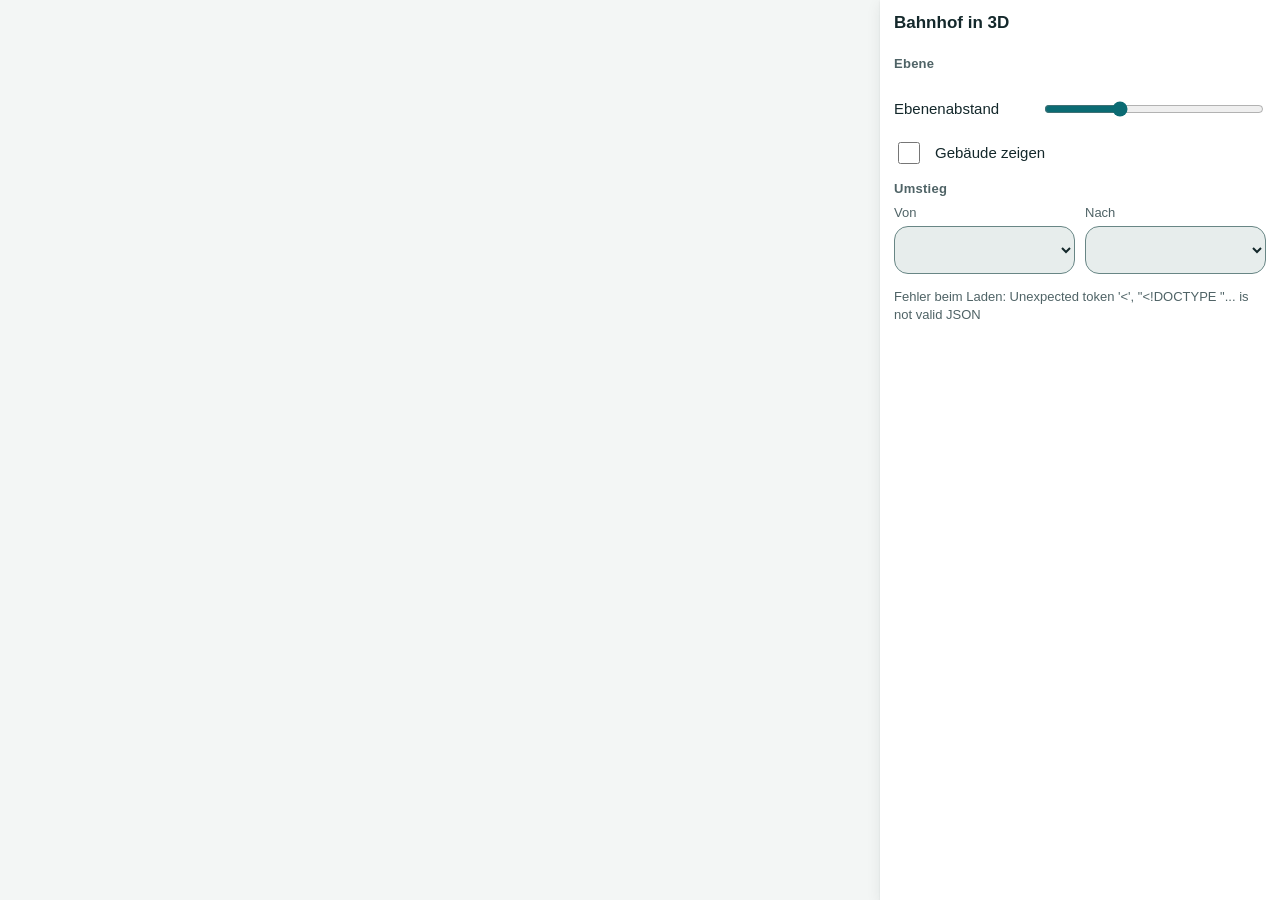
==== map/static/station.html @ 2486e34c "Bahnhoefe in 3D: Modell aus OSM (Ebenen, Treppen, Aufzuege, Umsteigewege) und MapLibre-Ansicht - hvv" ====
<!doctype html>
<html lang="de">
<head>
<meta charset="utf-8">
<meta name="viewport" content="width=device-width, initial-scale=1, viewport-fit=cover">
<meta name="color-scheme" content="light dark">
<meta name="theme-color" content="#0f1b1d">
<link rel="icon" href="icon.svg" type="image/svg+xml">
<title>Bahnhof in 3D</title>
<link rel="stylesheet" href="vendor/maplibre-gl.css">
<link rel="stylesheet" href="station.css">
</head>
<body>
<div id="app">
  <div id="map" role="application" aria-label="3D-Modell des Bahnhofs"></div>
  <aside id="sheet" aria-label="Bahnhof und Umstieg">
    <header>
      <h1>Bahnhof in 3D</h1>
      <div id="stations" class="chips" role="tablist" aria-label="Bahnhof wählen"></div>
    </header>
    <section aria-labelledby="h-levels">
      <h2 id="h-levels">Ebene</h2>
      <div id="levels" class="chips" role="group" aria-label="Ebene zeigen"></div>
      <label class="row">
        <span>Ebenenabstand</span>
        <input id="gap" type="range" min="1" max="4" step="0.25" value="2" aria-label="Abstand zwischen den Ebenen">
      </label>
      <label class="row check"><input id="bld" type="checkbox"><span>Gebäude zeigen</span></label>
    </section>
    <section aria-labelledby="h-way">
      <h2 id="h-way">Umstieg</h2>
      <div class="pair">
        <label>Von <select id="from"></select></label>
        <label>Nach <select id="to"></select></label>
      </div>
      <div id="way" aria-live="polite"></div>
    </section>
    <p id="note" class="note"></p>
  </aside>
</div>
<script src="vendor/maplibre-gl.js"></script>
<script src="station.js"></script>
</body>
</html>
---- map/static/vendor/maplibre-gl.css ----
.maplibregl-map{font:12px/20px Helvetica Neue,Arial,Helvetica,sans-serif;overflow:hidden;position:relative;-webkit-tap-highlight-color:rgb(0 0 0/0)}.maplibregl-canvas{left:0;position:absolute;top:0}.maplibregl-map:fullscreen{height:100%;width:100%}.maplibregl-ctrl-group button.maplibregl-ctrl-compass{touch-action:none}.maplibregl-canvas-container.maplibregl-interactive,.maplibregl-ctrl-group button.maplibregl-ctrl-compass{cursor:grab;-webkit-user-select:none;-moz-user-select:none;user-select:none}.maplibregl-canvas-container.maplibregl-interactive.maplibregl-track-pointer{cursor:pointer}.maplibregl-canvas-container.maplibregl-interactive:active,.maplibregl-ctrl-group button.maplibregl-ctrl-compass:active{cursor:grabbing}.maplibregl-canvas-container.maplibregl-touch-zoom-rotate,.maplibregl-canvas-container.maplibregl-touch-zoom-rotate .maplibregl-canvas{touch-action:pan-x pan-y}.maplibregl-canvas-container.maplibregl-touch-drag-pan,.maplibregl-canvas-container.maplibregl-touch-drag-pan .maplibregl-canvas{touch-action:pinch-zoom}.maplibregl-canvas-container.maplibregl-touch-zoom-rotate.maplibregl-touch-drag-pan,.maplibregl-canvas-container.maplibregl-touch-zoom-rotate.maplibregl-touch-drag-pan .maplibregl-canvas{touch-action:none}.maplibregl-canvas-container.maplibregl-touch-drag-pan.maplibregl-cooperative-gestures,.maplibregl-canvas-container.maplibregl-touch-drag-pan.maplibregl-cooperative-gestures .maplibregl-canvas{touch-action:pan-x pan-y}.maplibregl-ctrl-bottom-left,.maplibregl-ctrl-bottom-right,.maplibregl-ctrl-top-left,.maplibregl-ctrl-top-right{pointer-events:none;position:absolute;z-index:2}.maplibregl-ctrl-top-left{left:0;top:0}.maplibregl-ctrl-top-right{right:0;top:0}.maplibregl-ctrl-bottom-left{bottom:0;left:0}.maplibregl-ctrl-bottom-right{bottom:0;right:0}.maplibregl-ctrl{clear:both;pointer-events:auto;transform:translate(0)}.maplibregl-ctrl-top-left .maplibregl-ctrl{float:left;margin:10px 0 0 10px}.maplibregl-ctrl-top-right .maplibregl-ctrl{float:right;margin:10px 10px 0 0}.maplibregl-ctrl-bottom-left .maplibregl-ctrl{float:left;margin:0 0 10px 10px}.maplibregl-ctrl-bottom-right .maplibregl-ctrl{float:right;margin:0 10px 10px 0}.maplibregl-ctrl-group{background:#fff;border-radius:4px}.maplibregl-ctrl-group:not(:empty){box-shadow:0 0 0 2px rgba(0,0,0,.1)}@media (forced-colors:active){.maplibregl-ctrl-group:not(:empty){box-shadow:0 0 0 2px ButtonText}}.maplibregl-ctrl-group button{background-color:transparent;border:0;box-sizing:border-box;cursor:pointer;display:block;height:29px;outline:none;padding:0;width:29px}.maplibregl-ctrl-group button+button{border-top:1px solid #ddd}.maplibregl-ctrl button .maplibregl-ctrl-icon{background-position:50%;background-repeat:no-repeat;display:block;height:100%;width:100%}@media (forced-colors:active){.maplibregl-ctrl-icon{background-color:transparent}.maplibregl-ctrl-group button+button{border-top:1px solid ButtonText}}.maplibregl-ctrl button::-moz-focus-inner{border:0;padding:0}.maplibregl-ctrl-attrib-button:focus,.maplibregl-ctrl-group button:focus{box-shadow:0 0 2px 2px #0096ff}.maplibregl-ctrl button:disabled{cursor:not-allowed}.maplibregl-ctrl button:disabled .maplibregl-ctrl-icon{opacity:.25}@media (hover:hover){.maplibregl-ctrl button:not(:disabled):hover{background-color:rgba(0,0,0,.05)}}.maplibregl-ctrl button:not(:disabled):active{background-color:rgba(0,0,0,.05)}.maplibregl-ctrl-group button:focus:focus-visible{box-shadow:0 0 2px 2px #0096ff}.maplibregl-ctrl-group button:focus:not(:focus-visible){box-shadow:none}.maplibregl-ctrl-group button:focus:first-child{border-radius:4px 4px 0 0}.maplibregl-ctrl-group button:focus:last-child{border-radius:0 0 4px 4px}.maplibregl-ctrl-group button:focus:only-child{border-radius:inherit}.maplibregl-ctrl button.maplibregl-ctrl-zoom-out .maplibregl-ctrl-icon{background-image:url("data:image/svg+xml;charset=utf-8,%3Csvg xmlns='http://www.w3.org/2000/svg' width='29' height='29' fill='%23333' viewBox='0 0 29 29'%3E%3Cpath d='M10 13c-.75 0-1.5.75-1.5 1.5S9.25 16 10 16h9c.75 0 1.5-.75 1.5-1.5S19.75 13 19 13z'/%3E%3C/svg%3E")}.maplibregl-ctrl button.maplibregl-ctrl-zoom-in .maplibregl-ctrl-icon{background-image:url("data:image/svg+xml;charset=utf-8,%3Csvg xmlns='http://www.w3.org/2000/svg' width='29' height='29' fill='%23333' viewBox='0 0 29 29'%3E%3Cpath d='M14.5 8.5c-.75 0-1.5.75-1.5 1.5v3h-3c-.75 0-1.5.75-1.5 1.5S9.25 16 10 16h3v3c0 .75.75 1.5 1.5 1.5S16 19.75 16 19v-3h3c.75 0 1.5-.75 1.5-1.5S19.75 13 19 13h-3v-3c0-.75-.75-1.5-1.5-1.5'/%3E%3C/svg%3E")}@media (forced-colors:active){.maplibregl-ctrl button.maplibregl-ctrl-zoom-out .maplibregl-ctrl-icon{background-image:url("data:image/svg+xml;charset=utf-8,%3Csvg xmlns='http://www.w3.org/2000/svg' width='29' height='29' fill='%23fff' viewBox='0 0 29 29'%3E%3Cpath d='M10 13c-.75 0-1.5.75-1.5 1.5S9.25 16 10 16h9c.75 0 1.5-.75 1.5-1.5S19.75 13 19 13z'/%3E%3C/svg%3E")}.maplibregl-ctrl button.maplibregl-ctrl-zoom-in .maplibregl-ctrl-icon{background-image:url("data:image/svg+xml;charset=utf-8,%3Csvg xmlns='http://www.w3.org/2000/svg' width='29' height='29' fill='%23fff' viewBox='0 0 29 29'%3E%3Cpath d='M14.5 8.5c-.75 0-1.5.75-1.5 1.5v3h-3c-.75 0-1.5.75-1.5 1.5S9.25 16 10 16h3v3c0 .75.75 1.5 1.5 1.5S16 19.75 16 19v-3h3c.75 0 1.5-.75 1.5-1.5S19.75 13 19 13h-3v-3c0-.75-.75-1.5-1.5-1.5'/%3E%3C/svg%3E")}}@media (forced-colors:active) and (prefers-color-scheme:light){.maplibregl-ctrl button.maplibregl-ctrl-zoom-out .maplibregl-ctrl-icon{background-image:url("data:image/svg+xml;charset=utf-8,%3Csvg xmlns='http://www.w3.org/2000/svg' width='29' height='29' viewBox='0 0 29 29'%3E%3Cpath d='M10 13c-.75 0-1.5.75-1.5 1.5S9.25 16 10 16h9c.75 0 1.5-.75 1.5-1.5S19.75 13 19 13z'/%3E%3C/svg%3E")}.maplibregl-ctrl button.maplibregl-ctrl-zoom-in .maplibregl-ctrl-icon{background-image:url("data:image/svg+xml;charset=utf-8,%3Csvg xmlns='http://www.w3.org/2000/svg' width='29' height='29' viewBox='0 0 29 29'%3E%3Cpath d='M14.5 8.5c-.75 0-1.5.75-1.5 1.5v3h-3c-.75 0-1.5.75-1.5 1.5S9.25 16 10 16h3v3c0 .75.75 1.5 1.5 1.5S16 19.75 16 19v-3h3c.75 0 1.5-.75 1.5-1.5S19.75 13 19 13h-3v-3c0-.75-.75-1.5-1.5-1.5'/%3E%3C/svg%3E")}}.maplibregl-ctrl button.maplibregl-ctrl-fullscreen .maplibregl-ctrl-icon{background-image:url("data:image/svg+xml;charset=utf-8,%3Csvg xmlns='http://www.w3.org/2000/svg' width='29' height='29' fill='%23333' viewBox='0 0 29 29'%3E%3Cpath d='M24 16v5.5c0 1.75-.75 2.5-2.5 2.5H16v-1l3-1.5-4-5.5 1-1 5.5 4 1.5-3zM6 16l1.5 3 5.5-4 1 1-4 5.5 3 1.5v1H7.5C5.75 24 5 23.25 5 21.5V16zm7-11v1l-3 1.5 4 5.5-1 1-5.5-4L6 13H5V7.5C5 5.75 5.75 5 7.5 5zm11 2.5c0-1.75-.75-2.5-2.5-2.5H16v1l3 1.5-4 5.5 1 1 5.5-4 1.5 3h1z'/%3E%3C/svg%3E")}.maplibregl-ctrl button.maplibregl-ctrl-shrink .maplibregl-ctrl-icon{background-image:url("data:image/svg+xml;charset=utf-8,%3Csvg xmlns='http://www.w3.org/2000/svg' width='29' height='29' viewBox='0 0 29 29'%3E%3Cpath d='M18.5 16c-1.75 0-2.5.75-2.5 2.5V24h1l1.5-3 5.5 4 1-1-4-5.5 3-1.5v-1zM13 18.5c0-1.75-.75-2.5-2.5-2.5H5v1l3 1.5L4 24l1 1 5.5-4 1.5 3h1zm3-8c0 1.75.75 2.5 2.5 2.5H24v-1l-3-1.5L25 5l-1-1-5.5 4L17 5h-1zM10.5 13c1.75 0 2.5-.75 2.5-2.5V5h-1l-1.5 3L5 4 4 5l4 5.5L5 12v1z'/%3E%3C/svg%3E")}@media (forced-colors:active){.maplibregl-ctrl button.maplibregl-ctrl-fullscreen .maplibregl-ctrl-icon{background-image:url("data:image/svg+xml;charset=utf-8,%3Csvg xmlns='http://www.w3.org/2000/svg' width='29' height='29' fill='%23fff' viewBox='0 0 29 29'%3E%3Cpath d='M24 16v5.5c0 1.75-.75 2.5-2.5 2.5H16v-1l3-1.5-4-5.5 1-1 5.5 4 1.5-3zM6 16l1.5 3 5.5-4 1 1-4 5.5 3 1.5v1H7.5C5.75 24 5 23.25 5 21.5V16zm7-11v1l-3 1.5 4 5.5-1 1-5.5-4L6 13H5V7.5C5 5.75 5.75 5 7.5 5zm11 2.5c0-1.75-.75-2.5-2.5-2.5H16v1l3 1.5-4 5.5 1 1 5.5-4 1.5 3h1z'/%3E%3C/svg%3E")}.maplibregl-ctrl button.maplibregl-ctrl-shrink .maplibregl-ctrl-icon{background-image:url("data:image/svg+xml;charset=utf-8,%3Csvg xmlns='http://www.w3.org/2000/svg' width='29' height='29' fill='%23fff' viewBox='0 0 29 29'%3E%3Cpath d='M18.5 16c-1.75 0-2.5.75-2.5 2.5V24h1l1.5-3 5.5 4 1-1-4-5.5 3-1.5v-1zM13 18.5c0-1.75-.75-2.5-2.5-2.5H5v1l3 1.5L4 24l1 1 5.5-4 1.5 3h1zm3-8c0 1.75.75 2.5 2.5 2.5H24v-1l-3-1.5L25 5l-1-1-5.5 4L17 5h-1zM10.5 13c1.75 0 2.5-.75 2.5-2.5V5h-1l-1.5 3L5 4 4 5l4 5.5L5 12v1z'/%3E%3C/svg%3E")}}@media (forced-colors:active) and (prefers-color-scheme:light){.maplibregl-ctrl button.maplibregl-ctrl-fullscreen .maplibregl-ctrl-icon{background-image:url("data:image/svg+xml;charset=utf-8,%3Csvg xmlns='http://www.w3.org/2000/svg' width='29' height='29' viewBox='0 0 29 29'%3E%3Cpath d='M24 16v5.5c0 1.75-.75 2.5-2.5 2.5H16v-1l3-1.5-4-5.5 1-1 5.5 4 1.5-3zM6 16l1.5 3 5.5-4 1 1-4 5.5 3 1.5v1H7.5C5.75 24 5 23.25 5 21.5V16zm7-11v1l-3 1.5 4 5.5-1 1-5.5-4L6 13H5V7.5C5 5.75 5.75 5 7.5 5zm11 2.5c0-1.75-.75-2.5-2.5-2.5H16v1l3 1.5-4 5.5 1 1 5.5-4 1.5 3h1z'/%3E%3C/svg%3E")}.maplibregl-ctrl button.maplibregl-ctrl-shrink .maplibregl-ctrl-icon{background-image:url("data:image/svg+xml;charset=utf-8,%3Csvg xmlns='http://www.w3.org/2000/svg' width='29' height='29' viewBox='0 0 29 29'%3E%3Cpath d='M18.5 16c-1.75 0-2.5.75-2.5 2.5V24h1l1.5-3 5.5 4 1-1-4-5.5 3-1.5v-1zM13 18.5c0-1.75-.75-2.5-2.5-2.5H5v1l3 1.5L4 24l1 1 5.5-4 1.5 3h1zm3-8c0 1.75.75 2.5 2.5 2.5H24v-1l-3-1.5L25 5l-1-1-5.5 4L17 5h-1zM10.5 13c1.75 0 2.5-.75 2.5-2.5V5h-1l-1.5 3L5 4 4 5l4 5.5L5 12v1z'/%3E%3C/svg%3E")}}.maplibregl-ctrl button.maplibregl-ctrl-compass .maplibregl-ctrl-icon{background-image:url("data:image/svg+xml;charset=utf-8,%3Csvg xmlns='http://www.w3.org/2000/svg' width='29' height='29' fill='%23333' viewBox='0 0 29 29'%3E%3Cpath d='m10.5 14 4-8 4 8z'/%3E%3Cpath fill='%23ccc' d='m10.5 16 4 8 4-8z'/%3E%3C/svg%3E")}@media (forced-colors:active){.maplibregl-ctrl button.maplibregl-ctrl-compass .maplibregl-ctrl-icon{background-image:url("data:image/svg+xml;charset=utf-8,%3Csvg xmlns='http://www.w3.org/2000/svg' width='29' height='29' fill='%23fff' viewBox='0 0 29 29'%3E%3Cpath d='m10.5 14 4-8 4 8z'/%3E%3Cpath fill='%23ccc' d='m10.5 16 4 8 4-8z'/%3E%3C/svg%3E")}}@media (forced-colors:active) and (prefers-color-scheme:light){.maplibregl-ctrl button.maplibregl-ctrl-compass .maplibregl-ctrl-icon{background-image:url("data:image/svg+xml;charset=utf-8,%3Csvg xmlns='http://www.w3.org/2000/svg' width='29' height='29' viewBox='0 0 29 29'%3E%3Cpath d='m10.5 14 4-8 4 8z'/%3E%3Cpath fill='%23ccc' d='m10.5 16 4 8 4-8z'/%3E%3C/svg%3E")}}.maplibregl-ctrl button.maplibregl-ctrl-globe .maplibregl-ctrl-icon{background-image:url("data:image/svg+xml;charset=utf-8,%3Csvg xmlns='http://www.w3.org/2000/svg' width='22' height='22' fill='none' stroke='%23333' viewBox='0 0 22 22'%3E%3Ccircle cx='11' cy='11' r='8.5'/%3E%3Cpath d='M17.5 11c0 4.819-3.02 8.5-6.5 8.5S4.5 15.819 4.5 11 7.52 2.5 11 2.5s6.5 3.681 6.5 8.5Z'/%3E%3Cpath d='M13.5 11c0 2.447-.331 4.64-.853 6.206-.262.785-.562 1.384-.872 1.777-.314.399-.58.517-.775.517s-.461-.118-.775-.517c-.31-.393-.61-.992-.872-1.777C8.831 15.64 8.5 13.446 8.5 11s.331-4.64.853-6.206c.262-.785.562-1.384.872-1.777.314-.399.58-.517.775-.517s.461.118.775.517c.31.393.61.992.872 1.777.522 1.565.853 3.76.853 6.206Z'/%3E%3Cpath d='M11 7.5c-1.909 0-3.622-.166-4.845-.428-.616-.132-1.08-.283-1.379-.434a1.3 1.3 0 0 1-.224-.138q.07-.058.224-.138c.299-.151.763-.302 1.379-.434C7.378 5.666 9.091 5.5 11 5.5s3.622.166 4.845.428c.616.132 1.08.283 1.379.434.105.053.177.1.224.138q-.07.058-.224.138c-.299.151-.763.302-1.379.434-1.223.262-2.936.428-4.845.428ZM4.486 6.436ZM11 16.5c-1.909 0-3.622-.166-4.845-.428-.616-.132-1.08-.283-1.379-.434a1.3 1.3 0 0 1-.224-.138 1.3 1.3 0 0 1 .224-.138c.299-.151.763-.302 1.379-.434C7.378 14.666 9.091 14.5 11 14.5s3.622.166 4.845.428c.616.132 1.08.283 1.379.434.105.053.177.1.224.138a1.3 1.3 0 0 1-.224.138c-.299.151-.763.302-1.379.434-1.223.262-2.936.428-4.845.428Zm-6.514-1.064ZM11 12.5c-2.46 0-4.672-.222-6.255-.574-.796-.177-1.406-.38-1.805-.59a1.5 1.5 0 0 1-.39-.272.3.3 0 0 1-.047-.064.3.3 0 0 1 .048-.064c.066-.073.189-.167.389-.272.399-.21 1.009-.413 1.805-.59C6.328 9.722 8.54 9.5 11 9.5s4.672.222 6.256.574c.795.177 1.405.38 1.804.59.2.105.323.2.39.272a.3.3 0 0 1 .047.064.3.3 0 0 1-.048.064 1.4 1.4 0 0 1-.389.272c-.399.21-1.009.413-1.804.59-1.584.352-3.796.574-6.256.574Zm-8.501-1.51v.002zm0 .018v.002zm17.002.002v-.002zm0-.018v-.002z'/%3E%3C/svg%3E")}.maplibregl-ctrl button.maplibregl-ctrl-globe-enabled .maplibregl-ctrl-icon{background-image:url("data:image/svg+xml;charset=utf-8,%3Csvg xmlns='http://www.w3.org/2000/svg' width='22' height='22' fill='none' stroke='%2333b5e5' viewBox='0 0 22 22'%3E%3Ccircle cx='11' cy='11' r='8.5'/%3E%3Cpath d='M17.5 11c0 4.819-3.02 8.5-6.5 8.5S4.5 15.819 4.5 11 7.52 2.5 11 2.5s6.5 3.681 6.5 8.5Z'/%3E%3Cpath d='M13.5 11c0 2.447-.331 4.64-.853 6.206-.262.785-.562 1.384-.872 1.777-.314.399-.58.517-.775.517s-.461-.118-.775-.517c-.31-.393-.61-.992-.872-1.777C8.831 15.64 8.5 13.446 8.5 11s.331-4.64.853-6.206c.262-.785.562-1.384.872-1.777.314-.399.58-.517.775-.517s.461.118.775.517c.31.393.61.992.872 1.777.522 1.565.853 3.76.853 6.206Z'/%3E%3Cpath d='M11 7.5c-1.909 0-3.622-.166-4.845-.428-.616-.132-1.08-.283-1.379-.434a1.3 1.3 0 0 1-.224-.138q.07-.058.224-.138c.299-.151.763-.302 1.379-.434C7.378 5.666 9.091 5.5 11 5.5s3.622.166 4.845.428c.616.132 1.08.283 1.379.434.105.053.177.1.224.138q-.07.058-.224.138c-.299.151-.763.302-1.379.434-1.223.262-2.936.428-4.845.428ZM4.486 6.436ZM11 16.5c-1.909 0-3.622-.166-4.845-.428-.616-.132-1.08-.283-1.379-.434a1.3 1.3 0 0 1-.224-.138 1.3 1.3 0 0 1 .224-.138c.299-.151.763-.302 1.379-.434C7.378 14.666 9.091 14.5 11 14.5s3.622.166 4.845.428c.616.132 1.08.283 1.379.434.105.053.177.1.224.138a1.3 1.3 0 0 1-.224.138c-.299.151-.763.302-1.379.434-1.223.262-2.936.428-4.845.428Zm-6.514-1.064ZM11 12.5c-2.46 0-4.672-.222-6.255-.574-.796-.177-1.406-.38-1.805-.59a1.5 1.5 0 0 1-.39-.272.3.3 0 0 1-.047-.064.3.3 0 0 1 .048-.064c.066-.073.189-.167.389-.272.399-.21 1.009-.413 1.805-.59C6.328 9.722 8.54 9.5 11 9.5s4.672.222 6.256.574c.795.177 1.405.38 1.804.59.2.105.323.2.39.272a.3.3 0 0 1 .047.064.3.3 0 0 1-.048.064 1.4 1.4 0 0 1-.389.272c-.399.21-1.009.413-1.804.59-1.584.352-3.796.574-6.256.574Zm-8.501-1.51v.002zm0 .018v.002zm17.002.002v-.002zm0-.018v-.002z'/%3E%3C/svg%3E")}.maplibregl-ctrl button.maplibregl-ctrl-terrain .maplibregl-ctrl-icon{background-image:url("data:image/svg+xml;charset=utf-8,%3Csvg xmlns='http://www.w3.org/2000/svg' width='22' height='22' fill='%23333' viewBox='0 0 22 22'%3E%3Cpath d='m1.754 13.406 4.453-4.851 3.09 3.09 3.281 3.277.969-.969-3.309-3.312 3.844-4.121 6.148 6.886h1.082v-.855l-7.207-8.07-4.84 5.187L6.169 6.57l-5.48 5.965v.871ZM.688 16.844h20.625v1.375H.688Zm0 0'/%3E%3C/svg%3E")}.maplibregl-ctrl button.maplibregl-ctrl-terrain-enabled .maplibregl-ctrl-icon{background-image:url("data:image/svg+xml;charset=utf-8,%3Csvg xmlns='http://www.w3.org/2000/svg' width='22' height='22' fill='%2333b5e5' viewBox='0 0 22 22'%3E%3Cpath d='m1.754 13.406 4.453-4.851 3.09 3.09 3.281 3.277.969-.969-3.309-3.312 3.844-4.121 6.148 6.886h1.082v-.855l-7.207-8.07-4.84 5.187L6.169 6.57l-5.48 5.965v.871ZM.688 16.844h20.625v1.375H.688Zm0 0'/%3E%3C/svg%3E")}.maplibregl-ctrl button.maplibregl-ctrl-geolocate .maplibregl-ctrl-icon{background-image:url("data:image/svg+xml;charset=utf-8,%3Csvg xmlns='http://www.w3.org/2000/svg' width='29' height='29' fill='%23333' viewBox='0 0 20 20'%3E%3Cpath d='M10 4C9 4 9 5 9 5v.1A5 5 0 0 0 5.1 9H5s-1 0-1 1 1 1 1 1h.1A5 5 0 0 0 9 14.9v.1s0 1 1 1 1-1 1-1v-.1a5 5 0 0 0 3.9-3.9h.1s1 0 1-1-1-1-1-1h-.1A5 5 0 0 0 11 5.1V5s0-1-1-1m0 2.5a3.5 3.5 0 1 1 0 7 3.5 3.5 0 1 1 0-7'/%3E%3Ccircle cx='10' cy='10' r='2'/%3E%3C/svg%3E")}.maplibregl-ctrl button.maplibregl-ctrl-geolocate:disabled .maplibregl-ctrl-icon{background-image:url("data:image/svg+xml;charset=utf-8,%3Csvg xmlns='http://www.w3.org/2000/svg' width='29' height='29' fill='%23aaa' viewBox='0 0 20 20'%3E%3Cpath d='M10 4C9 4 9 5 9 5v.1A5 5 0 0 0 5.1 9H5s-1 0-1 1 1 1 1 1h.1A5 5 0 0 0 9 14.9v.1s0 1 1 1 1-1 1-1v-.1a5 5 0 0 0 3.9-3.9h.1s1 0 1-1-1-1-1-1h-.1A5 5 0 0 0 11 5.1V5s0-1-1-1m0 2.5a3.5 3.5 0 1 1 0 7 3.5 3.5 0 1 1 0-7'/%3E%3Ccircle cx='10' cy='10' r='2'/%3E%3Cpath fill='red' d='m14 5 1 1-9 9-1-1z'/%3E%3C/svg%3E")}.maplibregl-ctrl button.maplibregl-ctrl-geolocate.maplibregl-ctrl-geolocate-active .maplibregl-ctrl-icon{background-image:url("data:image/svg+xml;charset=utf-8,%3Csvg xmlns='http://www.w3.org/2000/svg' width='29' height='29' fill='%2333b5e5' viewBox='0 0 20 20'%3E%3Cpath d='M10 4C9 4 9 5 9 5v.1A5 5 0 0 0 5.1 9H5s-1 0-1 1 1 1 1 1h.1A5 5 0 0 0 9 14.9v.1s0 1 1 1 1-1 1-1v-.1a5 5 0 0 0 3.9-3.9h.1s1 0 1-1-1-1-1-1h-.1A5 5 0 0 0 11 5.1V5s0-1-1-1m0 2.5a3.5 3.5 0 1 1 0 7 3.5 3.5 0 1 1 0-7'/%3E%3Ccircle cx='10' cy='10' r='2'/%3E%3C/svg%3E")}.maplibregl-ctrl button.maplibregl-ctrl-geolocate.maplibregl-ctrl-geolocate-active-error .maplibregl-ctrl-icon{background-image:url("data:image/svg+xml;charset=utf-8,%3Csvg xmlns='http://www.w3.org/2000/svg' width='29' height='29' fill='%23e58978' viewBox='0 0 20 20'%3E%3Cpath d='M10 4C9 4 9 5 9 5v.1A5 5 0 0 0 5.1 9H5s-1 0-1 1 1 1 1 1h.1A5 5 0 0 0 9 14.9v.1s0 1 1 1 1-1 1-1v-.1a5 5 0 0 0 3.9-3.9h.1s1 0 1-1-1-1-1-1h-.1A5 5 0 0 0 11 5.1V5s0-1-1-1m0 2.5a3.5 3.5 0 1 1 0 7 3.5 3.5 0 1 1 0-7'/%3E%3Ccircle cx='10' cy='10' r='2'/%3E%3C/svg%3E")}.maplibregl-ctrl button.maplibregl-ctrl-geolocate.maplibregl-ctrl-geolocate-background .maplibregl-ctrl-icon{background-image:url("data:image/svg+xml;charset=utf-8,%3Csvg xmlns='http://www.w3.org/2000/svg' width='29' height='29' fill='%2333b5e5' viewBox='0 0 20 20'%3E%3Cpath d='M10 4C9 4 9 5 9 5v.1A5 5 0 0 0 5.1 9H5s-1 0-1 1 1 1 1 1h.1A5 5 0 0 0 9 14.9v.1s0 1 1 1 1-1 1-1v-.1a5 5 0 0 0 3.9-3.9h.1s1 0 1-1-1-1-1-1h-.1A5 5 0 0 0 11 5.1V5s0-1-1-1m0 2.5a3.5 3.5 0 1 1 0 7 3.5 3.5 0 1 1 0-7'/%3E%3C/svg%3E")}.maplibregl-ctrl button.maplibregl-ctrl-geolocate.maplibregl-ctrl-geolocate-background-error .maplibregl-ctrl-icon{background-image:url("data:image/svg+xml;charset=utf-8,%3Csvg xmlns='http://www.w3.org/2000/svg' width='29' height='29' fill='%23e54e33' viewBox='0 0 20 20'%3E%3Cpath d='M10 4C9 4 9 5 9 5v.1A5 5 0 0 0 5.1 9H5s-1 0-1 1 1 1 1 1h.1A5 5 0 0 0 9 14.9v.1s0 1 1 1 1-1 1-1v-.1a5 5 0 0 0 3.9-3.9h.1s1 0 1-1-1-1-1-1h-.1A5 5 0 0 0 11 5.1V5s0-1-1-1m0 2.5a3.5 3.5 0 1 1 0 7 3.5 3.5 0 1 1 0-7'/%3E%3C/svg%3E")}.maplibregl-ctrl button.maplibregl-ctrl-geolocate.maplibregl-ctrl-geolocate-waiting .maplibregl-ctrl-icon{animation:maplibregl-spin 2s linear infinite}@media (forced-colors:active){.maplibregl-ctrl button.maplibregl-ctrl-geolocate .maplibregl-ctrl-icon{background-image:url("data:image/svg+xml;charset=utf-8,%3Csvg xmlns='http://www.w3.org/2000/svg' width='29' height='29' fill='%23fff' viewBox='0 0 20 20'%3E%3Cpath d='M10 4C9 4 9 5 9 5v.1A5 5 0 0 0 5.1 9H5s-1 0-1 1 1 1 1 1h.1A5 5 0 0 0 9 14.9v.1s0 1 1 1 1-1 1-1v-.1a5 5 0 0 0 3.9-3.9h.1s1 0 1-1-1-1-1-1h-.1A5 5 0 0 0 11 5.1V5s0-1-1-1m0 2.5a3.5 3.5 0 1 1 0 7 3.5 3.5 0 1 1 0-7'/%3E%3Ccircle cx='10' cy='10' r='2'/%3E%3C/svg%3E")}.maplibregl-ctrl button.maplibregl-ctrl-geolocate:disabled .maplibregl-ctrl-icon{background-image:url("data:image/svg+xml;charset=utf-8,%3Csvg xmlns='http://www.w3.org/2000/svg' width='29' height='29' fill='%23999' viewBox='0 0 20 20'%3E%3Cpath d='M10 4C9 4 9 5 9 5v.1A5 5 0 0 0 5.1 9H5s-1 0-1 1 1 1 1 1h.1A5 5 0 0 0 9 14.9v.1s0 1 1 1 1-1 1-1v-.1a5 5 0 0 0 3.9-3.9h.1s1 0 1-1-1-1-1-1h-.1A5 5 0 0 0 11 5.1V5s0-1-1-1m0 2.5a3.5 3.5 0 1 1 0 7 3.5 3.5 0 1 1 0-7'/%3E%3Ccircle cx='10' cy='10' r='2'/%3E%3Cpath fill='red' d='m14 5 1 1-9 9-1-1z'/%3E%3C/svg%3E")}.maplibregl-ctrl button.maplibregl-ctrl-geolocate.maplibregl-ctrl-geolocate-active .maplibregl-ctrl-icon{background-image:url("data:image/svg+xml;charset=utf-8,%3Csvg xmlns='http://www.w3.org/2000/svg' width='29' height='29' fill='%2333b5e5' viewBox='0 0 20 20'%3E%3Cpath d='M10 4C9 4 9 5 9 5v.1A5 5 0 0 0 5.1 9H5s-1 0-1 1 1 1 1 1h.1A5 5 0 0 0 9 14.9v.1s0 1 1 1 1-1 1-1v-.1a5 5 0 0 0 3.9-3.9h.1s1 0 1-1-1-1-1-1h-.1A5 5 0 0 0 11 5.1V5s0-1-1-1m0 2.5a3.5 3.5 0 1 1 0 7 3.5 3.5 0 1 1 0-7'/%3E%3Ccircle cx='10' cy='10' r='2'/%3E%3C/svg%3E")}.maplibregl-ctrl button.maplibregl-ctrl-geolocate.maplibregl-ctrl-geolocate-active-error .maplibregl-ctrl-icon{background-image:url("data:image/svg+xml;charset=utf-8,%3Csvg xmlns='http://www.w3.org/2000/svg' width='29' height='29' fill='%23e58978' viewBox='0 0 20 20'%3E%3Cpath d='M10 4C9 4 9 5 9 5v.1A5 5 0 0 0 5.1 9H5s-1 0-1 1 1 1 1 1h.1A5 5 0 0 0 9 14.9v.1s0 1 1 1 1-1 1-1v-.1a5 5 0 0 0 3.9-3.9h.1s1 0 1-1-1-1-1-1h-.1A5 5 0 0 0 11 5.1V5s0-1-1-1m0 2.5a3.5 3.5 0 1 1 0 7 3.5 3.5 0 1 1 0-7'/%3E%3Ccircle cx='10' cy='10' r='2'/%3E%3C/svg%3E")}.maplibregl-ctrl button.maplibregl-ctrl-geolocate.maplibregl-ctrl-geolocate-background .maplibregl-ctrl-icon{background-image:url("data:image/svg+xml;charset=utf-8,%3Csvg xmlns='http://www.w3.org/2000/svg' width='29' height='29' fill='%2333b5e5' viewBox='0 0 20 20'%3E%3Cpath d='M10 4C9 4 9 5 9 5v.1A5 5 0 0 0 5.1 9H5s-1 0-1 1 1 1 1 1h.1A5 5 0 0 0 9 14.9v.1s0 1 1 1 1-1 1-1v-.1a5 5 0 0 0 3.9-3.9h.1s1 0 1-1-1-1-1-1h-.1A5 5 0 0 0 11 5.1V5s0-1-1-1m0 2.5a3.5 3.5 0 1 1 0 7 3.5 3.5 0 1 1 0-7'/%3E%3C/svg%3E")}.maplibregl-ctrl button.maplibregl-ctrl-geolocate.maplibregl-ctrl-geolocate-background-error .maplibregl-ctrl-icon{background-image:url("data:image/svg+xml;charset=utf-8,%3Csvg xmlns='http://www.w3.org/2000/svg' width='29' height='29' fill='%23e54e33' viewBox='0 0 20 20'%3E%3Cpath d='M10 4C9 4 9 5 9 5v.1A5 5 0 0 0 5.1 9H5s-1 0-1 1 1 1 1 1h.1A5 5 0 0 0 9 14.9v.1s0 1 1 1 1-1 1-1v-.1a5 5 0 0 0 3.9-3.9h.1s1 0 1-1-1-1-1-1h-.1A5 5 0 0 0 11 5.1V5s0-1-1-1m0 2.5a3.5 3.5 0 1 1 0 7 3.5 3.5 0 1 1 0-7'/%3E%3C/svg%3E")}}@media (forced-colors:active) and (prefers-color-scheme:light){.maplibregl-ctrl button.maplibregl-ctrl-geolocate .maplibregl-ctrl-icon{background-image:url("data:image/svg+xml;charset=utf-8,%3Csvg xmlns='http://www.w3.org/2000/svg' width='29' height='29' viewBox='0 0 20 20'%3E%3Cpath d='M10 4C9 4 9 5 9 5v.1A5 5 0 0 0 5.1 9H5s-1 0-1 1 1 1 1 1h.1A5 5 0 0 0 9 14.9v.1s0 1 1 1 1-1 1-1v-.1a5 5 0 0 0 3.9-3.9h.1s1 0 1-1-1-1-1-1h-.1A5 5 0 0 0 11 5.1V5s0-1-1-1m0 2.5a3.5 3.5 0 1 1 0 7 3.5 3.5 0 1 1 0-7'/%3E%3Ccircle cx='10' cy='10' r='2'/%3E%3C/svg%3E")}.maplibregl-ctrl button.maplibregl-ctrl-geolocate:disabled .maplibregl-ctrl-icon{background-image:url("data:image/svg+xml;charset=utf-8,%3Csvg xmlns='http://www.w3.org/2000/svg' width='29' height='29' fill='%23666' viewBox='0 0 20 20'%3E%3Cpath d='M10 4C9 4 9 5 9 5v.1A5 5 0 0 0 5.1 9H5s-1 0-1 1 1 1 1 1h.1A5 5 0 0 0 9 14.9v.1s0 1 1 1 1-1 1-1v-.1a5 5 0 0 0 3.9-3.9h.1s1 0 1-1-1-1-1-1h-.1A5 5 0 0 0 11 5.1V5s0-1-1-1m0 2.5a3.5 3.5 0 1 1 0 7 3.5 3.5 0 1 1 0-7'/%3E%3Ccircle cx='10' cy='10' r='2'/%3E%3Cpath fill='red' d='m14 5 1 1-9 9-1-1z'/%3E%3C/svg%3E")}}@keyframes maplibregl-spin{0%{transform:rotate(0deg)}to{transform:rotate(1turn)}}a.maplibregl-ctrl-logo{background-image:url("data:image/svg+xml;charset=utf-8,%3Csvg xmlns='http://www.w3.org/2000/svg' width='88' height='23' fill='none'%3E%3Cpath fill='%23000' fill-opacity='.4' fill-rule='evenodd' d='M17.408 16.796h-1.827l2.501-12.095h.198l3.324 6.533.988 2.19.988-2.19 3.258-6.533h.181l2.6 12.095h-1.81l-1.218-5.644-.362-1.71-.658 1.71-2.929 5.644h-.098l-2.914-5.644-.757-1.71-.345 1.71zm1.958-3.42-.726 3.663a1.255 1.255 0 0 1-1.232 1.011h-1.827a1.255 1.255 0 0 1-1.229-1.509l2.501-12.095a1.255 1.255 0 0 1 1.23-1.001h.197a1.25 1.25 0 0 1 1.12.685l3.19 6.273 3.125-6.263a1.25 1.25 0 0 1 1.123-.695h.181a1.255 1.255 0 0 1 1.227.991l1.443 6.71a5 5 0 0 1 .314-.787l.009-.016a4.6 4.6 0 0 1 1.777-1.887c.782-.46 1.668-.667 2.611-.667a4.6 4.6 0 0 1 1.7.32l.306.134c.21-.16.474-.256.759-.256h1.694a1.255 1.255 0 0 1 1.212.925 1.255 1.255 0 0 1 1.212-.925h1.711c.284 0 .545.094.755.252.613-.3 1.312-.45 2.075-.45 1.356 0 2.557.445 3.482 1.4q.47.48.763 1.064V4.701a1.255 1.255 0 0 1 1.255-1.255h1.86A1.255 1.255 0 0 1 54.44 4.7v9.194h2.217c.19 0 .37.043.532.118v-4.77c0-.356.147-.678.385-.906a2.42 2.42 0 0 1-.682-1.71c0-.665.267-1.253.735-1.7a2.45 2.45 0 0 1 1.722-.674 2.43 2.43 0 0 1 1.705.675q.318.302.504.683V4.7a1.255 1.255 0 0 1 1.255-1.255h1.744A1.255 1.255 0 0 1 65.812 4.7v3.335a4.8 4.8 0 0 1 1.526-.246c.938 0 1.817.214 2.59.69a4.47 4.47 0 0 1 1.67 1.743v-.98a1.255 1.255 0 0 1 1.256-1.256h1.777c.233 0 .451.064.639.174a3.4 3.4 0 0 1 1.567-.372c.346 0 .861.02 1.285.232a1.25 1.25 0 0 1 .689 1.004 4.7 4.7 0 0 1 .853-.588c.795-.44 1.675-.647 2.61-.647 1.385 0 2.65.39 3.525 1.396.836.938 1.168 2.173 1.168 3.528q-.001.515-.056 1.051a1.255 1.255 0 0 1-.947 1.09l.408.952a1.255 1.255 0 0 1-.477 1.552c-.418.268-.92.463-1.458.612-.613.171-1.304.244-2.049.244-1.06 0-2.043-.207-2.886-.698l-.015-.008c-.798-.48-1.419-1.135-1.818-1.963l-.004-.008a5.8 5.8 0 0 1-.548-2.512q0-.429.053-.843a1.3 1.3 0 0 1-.333-.086l-.166-.004c-.223 0-.426.062-.643.228-.03.024-.142.139-.142.59v3.883a1.255 1.255 0 0 1-1.256 1.256h-1.777a1.255 1.255 0 0 1-1.256-1.256V15.69l-.032.057a4.8 4.8 0 0 1-1.86 1.833 5.04 5.04 0 0 1-2.484.634 4.5 4.5 0 0 1-1.935-.424 1.25 1.25 0 0 1-.764.258h-1.71a1.255 1.255 0 0 1-1.256-1.255V7.687a2.4 2.4 0 0 1-.428.625c.253.23.412.561.412.93v7.553a1.255 1.255 0 0 1-1.256 1.255h-1.843a1.25 1.25 0 0 1-.894-.373c-.228.23-.544.373-.894.373H51.32a1.255 1.255 0 0 1-1.256-1.255v-1.251l-.061.117a4.7 4.7 0 0 1-1.782 1.884 4.77 4.77 0 0 1-2.485.67 5.6 5.6 0 0 1-1.485-.188l.009 2.764a1.255 1.255 0 0 1-1.255 1.259h-1.729a1.255 1.255 0 0 1-1.255-1.255v-3.537a1.255 1.255 0 0 1-1.167.793h-1.679a1.25 1.25 0 0 1-.77-.263 4.5 4.5 0 0 1-1.945.429c-.885 0-1.724-.21-2.495-.632l-.017-.01a5 5 0 0 1-1.081-.836 1.255 1.255 0 0 1-1.254 1.312h-1.81a1.255 1.255 0 0 1-1.228-.99l-.782-3.625-2.044 3.939a1.25 1.25 0 0 1-1.115.676h-.098a1.25 1.25 0 0 1-1.116-.68l-2.061-3.994zM35.92 16.63l.207-.114.223-.15q.493-.356.735-.785l.061-.118.033 1.332h1.678V9.242h-1.694l-.033 1.267q-.133-.329-.526-.658l-.032-.028a3.2 3.2 0 0 0-.668-.428l-.27-.12a3.3 3.3 0 0 0-1.235-.23q-1.136-.001-1.974.493a3.36 3.36 0 0 0-1.3 1.382q-.445.89-.444 2.074 0 1.2.51 2.107a3.8 3.8 0 0 0 1.382 1.381 3.9 3.9 0 0 0 1.893.477q.795 0 1.455-.33zm-2.789-5.38q-.576.675-.575 1.762 0 1.102.559 1.794.576.675 1.645.675a2.25 2.25 0 0 0 .934-.19 2.2 2.2 0 0 0 .468-.29l.178-.161a2.2 2.2 0 0 0 .397-.561q.244-.5.244-1.15v-.115q0-.708-.296-1.267l-.043-.077a2.2 2.2 0 0 0-.633-.709l-.13-.086-.047-.028a2.1 2.1 0 0 0-1.073-.285q-1.052 0-1.629.692zm2.316 2.706c.163-.17.28-.407.28-.83v-.114c0-.292-.06-.508-.15-.68a.96.96 0 0 0-.353-.389.85.85 0 0 0-.464-.127c-.4 0-.56.114-.664.239l-.01.012c-.148.174-.275.45-.275.945 0 .506.122.801.27.99.097.11.266.224.68.224.303 0 .504-.09.687-.269zm7.545 1.705a2.6 2.6 0 0 0 .331.423q.319.33.755.548l.173.074q.65.255 1.49.255 1.02 0 1.844-.493a3.45 3.45 0 0 0 1.316-1.4q.493-.904.493-2.089 0-1.909-.988-2.913-.988-1.02-2.584-1.02-.898 0-1.575.347a3 3 0 0 0-.415.262l-.199.166a3.4 3.4 0 0 0-.64.82V9.242h-1.712v11.553h1.729l-.017-5.134zm.53-1.138q.206.29.48.5l.155.11.053.034q.51.296 1.119.297 1.07 0 1.645-.675.577-.69.576-1.762 0-1.119-.576-1.777-.558-.675-1.645-.675-.435 0-.835.16a2 2 0 0 0-.284.136 2 2 0 0 0-.363.254 2.2 2.2 0 0 0-.46.569l-.082.162a2.6 2.6 0 0 0-.213 1.072v.115q0 .707.296 1.267l.135.211zm.964-.818a1.1 1.1 0 0 0 .367.385.94.94 0 0 0 .476.118c.423 0 .59-.117.687-.23.159-.194.28-.478.28-.95 0-.53-.133-.8-.266-.952l-.021-.025c-.078-.094-.231-.221-.68-.221a1 1 0 0 0-.503.135l-.012.007a.86.86 0 0 0-.335.343c-.073.133-.132.324-.132.614v.115a1.4 1.4 0 0 0 .14.66zm15.7-6.222q.347-.346.346-.856a1.05 1.05 0 0 0-.345-.79 1.18 1.18 0 0 0-.84-.329q-.51 0-.855.33a1.05 1.05 0 0 0-.346.79q0 .51.346.855.345.346.856.346.51 0 .839-.346zm4.337 9.314.033-1.332q.191.403.59.747l.098.081a4 4 0 0 0 .316.224l.223.122a3.2 3.2 0 0 0 1.44.322 3.8 3.8 0 0 0 1.875-.477 3.5 3.5 0 0 0 1.382-1.366q.527-.89.526-2.09 0-1.184-.444-2.073a3.24 3.24 0 0 0-1.283-1.399q-.823-.51-1.942-.51a3.5 3.5 0 0 0-1.527.344l-.086.043-.165.09a3 3 0 0 0-.33.214q-.432.315-.656.707a2 2 0 0 0-.099.198l.082-1.283V4.701h-1.744v12.095zm.473-2.509a2.5 2.5 0 0 0 .566.7q.117.098.245.18l.144.08a2.1 2.1 0 0 0 .975.232q1.07 0 1.645-.675.576-.69.576-1.778 0-1.102-.576-1.777-.56-.691-1.645-.692a2.2 2.2 0 0 0-1.015.235q-.22.113-.415.282l-.15.142a2.1 2.1 0 0 0-.42.594q-.223.479-.223 1.1v.115q0 .705.293 1.26zm2.616-.293c.157-.191.28-.479.28-.967 0-.51-.13-.79-.276-.961l-.021-.026c-.082-.1-.232-.225-.67-.225a.87.87 0 0 0-.681.279l-.012.011c-.154.155-.274.38-.274.807v.115c0 .285.057.499.144.669a1.1 1.1 0 0 0 .367.405c.137.082.28.123.455.123.423 0 .59-.118.686-.23zm8.266-3.013q.345-.13.724-.14l.069-.002q.493 0 .642.099l.247-1.794q-.196-.099-.717-.099a2.3 2.3 0 0 0-.545.063 2 2 0 0 0-.411.148 2.2 2.2 0 0 0-.4.249 2.5 2.5 0 0 0-.485.499 2.7 2.7 0 0 0-.32.581l-.05.137v-1.48h-1.778v7.553h1.777v-3.884q0-.546.159-.943a1.5 1.5 0 0 1 .466-.636 2.5 2.5 0 0 1 .399-.253 2 2 0 0 1 .224-.099zm9.784 2.656.05-.922q0-1.743-.856-2.698-.838-.97-2.584-.97-1.119-.001-2.007.493a3.46 3.46 0 0 0-1.4 1.382q-.493.906-.493 2.106 0 1.07.428 1.975.428.89 1.332 1.432.906.526 2.255.526.973 0 1.668-.185l.044-.012.135-.04q.613-.184.984-.421l-.542-1.267q-.3.162-.642.274l-.297.087q-.51.131-1.3.131-.954 0-1.497-.444a1.6 1.6 0 0 1-.192-.193q-.366-.44-.512-1.234l-.004-.021zm-5.427-1.256-.003.022h3.752v-.138q-.011-.727-.288-1.118a1 1 0 0 0-.156-.176q-.46-.428-1.316-.428-.986 0-1.494.604-.379.45-.494 1.234zm-27.053 2.77V4.7h-1.86v12.095h5.333V15.15zm7.103-5.908v7.553h-1.843V9.242h1.843z'/%3E%3Cpath fill='%23fff' d='m19.63 11.151-.757-1.71-.345 1.71-1.12 5.644h-1.827L18.083 4.7h.197l3.325 6.533.988 2.19.988-2.19L26.839 4.7h.181l2.6 12.095h-1.81l-1.218-5.644-.362-1.71-.658 1.71-2.93 5.644h-.098l-2.913-5.644zm14.836 5.81q-1.02 0-1.893-.478a3.8 3.8 0 0 1-1.381-1.382q-.51-.906-.51-2.106 0-1.185.444-2.074a3.36 3.36 0 0 1 1.3-1.382q.839-.494 1.974-.494a3.3 3.3 0 0 1 1.234.231 3.3 3.3 0 0 1 .97.575q.396.33.527.659l.033-1.267h1.694v7.553H37.18l-.033-1.332q-.279.593-1.02 1.053a3.17 3.17 0 0 1-1.662.444zm.296-1.482q.938 0 1.58-.642.642-.66.642-1.711v-.115q0-.708-.296-1.267a2.2 2.2 0 0 0-.807-.872 2.1 2.1 0 0 0-1.119-.313q-1.053 0-1.629.692-.575.675-.575 1.76 0 1.103.559 1.795.577.675 1.645.675zm6.521-6.237h1.711v1.4q.906-1.597 2.83-1.597 1.596 0 2.584 1.02.988 1.005.988 2.914 0 1.185-.493 2.09a3.46 3.46 0 0 1-1.316 1.399 3.5 3.5 0 0 1-1.844.493q-.954 0-1.662-.329a2.67 2.67 0 0 1-1.086-.97l.017 5.134h-1.728zm4.048 6.22q1.07 0 1.645-.674.577-.69.576-1.762 0-1.119-.576-1.777-.558-.675-1.645-.675-.592 0-1.12.296-.51.28-.822.823-.296.527-.296 1.234v.115q0 .708.296 1.267.313.543.823.855.51.296 1.119.297z'/%3E%3Cpath fill='%23e1e3e9' d='M51.325 4.7h1.86v10.45h3.473v1.646h-5.333zm7.12 4.542h1.843v7.553h-1.843zm.905-1.415a1.16 1.16 0 0 1-.856-.346 1.17 1.17 0 0 1-.346-.856 1.05 1.05 0 0 1 .346-.79q.346-.329.856-.329.494 0 .839.33a1.05 1.05 0 0 1 .345.79 1.16 1.16 0 0 1-.345.855q-.33.346-.84.346zm7.875 9.133a3.17 3.17 0 0 1-1.662-.444q-.723-.46-1.004-1.053l-.033 1.332h-1.71V4.701h1.743v4.657l-.082 1.283q.279-.658 1.086-1.119a3.5 3.5 0 0 1 1.778-.477q1.119 0 1.942.51a3.24 3.24 0 0 1 1.283 1.4q.445.888.444 2.072 0 1.201-.526 2.09a3.5 3.5 0 0 1-1.382 1.366 3.8 3.8 0 0 1-1.876.477zm-.296-1.481q1.069 0 1.645-.675.577-.69.577-1.778 0-1.102-.577-1.776-.56-.691-1.645-.692a2.12 2.12 0 0 0-1.58.659q-.642.641-.642 1.694v.115q0 .71.296 1.267a2.4 2.4 0 0 0 .807.872 2.1 2.1 0 0 0 1.119.313zm5.927-6.237h1.777v1.481q.263-.757.856-1.217a2.14 2.14 0 0 1 1.349-.46q.527 0 .724.098l-.247 1.794q-.149-.099-.642-.099-.774 0-1.416.494-.626.493-.626 1.58v3.883h-1.777V9.242zm9.534 7.718q-1.35 0-2.255-.526-.904-.543-1.332-1.432a4.6 4.6 0 0 1-.428-1.975q0-1.2.493-2.106a3.46 3.46 0 0 1 1.4-1.382q.889-.495 2.007-.494 1.744 0 2.584.97.855.956.856 2.7 0 .444-.05.92h-5.43q.18 1.005.708 1.45.542.443 1.497.443.79 0 1.3-.131a4 4 0 0 0 .938-.362l.542 1.267q-.411.263-1.119.46-.708.198-1.711.197zm1.596-4.558q.016-1.02-.444-1.432-.46-.428-1.316-.428-1.728 0-1.991 1.86z'/%3E%3Cpath d='M5.074 15.948a.484.657 0 0 0-.486.659v1.84a.484.657 0 0 0 .486.659h4.101a.484.657 0 0 0 .486-.659v-1.84a.484.657 0 0 0-.486-.659zm3.56 1.16H5.617v.838h3.017z' style='fill:%23fff;fill-rule:evenodd;stroke-width:1.03600001'/%3E%3Cg style='stroke-width:1.12603545'%3E%3Cpath d='M-9.408-1.416c-3.833-.025-7.056 2.912-7.08 6.615-.02 3.08 1.653 4.832 3.107 6.268.903.892 1.721 1.74 2.32 2.902l-.525-.004c-.543-.003-.992.304-1.24.639a1.87 1.87 0 0 0-.362 1.121l-.011 1.877c-.003.402.104.787.347 1.125.244.338.688.653 1.23.656l4.142.028c.542.003.99-.306 1.238-.641a1.87 1.87 0 0 0 .363-1.121l.012-1.875a1.87 1.87 0 0 0-.348-1.127c-.243-.338-.688-.653-1.23-.656l-.518-.004c.597-1.145 1.425-1.983 2.348-2.87 1.473-1.414 3.18-3.149 3.2-6.226-.016-3.59-2.923-6.684-6.993-6.707m-.006 1.1v.002c3.274.02 5.92 2.532 5.9 5.6-.017 2.706-1.39 4.026-2.863 5.44-1.034.994-2.118 2.033-2.814 3.633-.018.041-.052.055-.075.065q-.013.004-.02.01a.34.34 0 0 1-.226.084.34.34 0 0 1-.224-.086l-.092-.077c-.699-1.615-1.768-2.669-2.781-3.67-1.454-1.435-2.797-2.762-2.78-5.478.02-3.067 2.7-5.545 5.975-5.523m-.02 2.826c-1.62-.01-2.944 1.315-2.955 2.96-.01 1.646 1.295 2.988 2.916 2.999h.002c1.621.01 2.943-1.316 2.953-2.961.011-1.646-1.294-2.988-2.916-2.998m-.005 1.1c1.017.006 1.829.83 1.822 1.89s-.83 1.874-1.848 1.867c-1.018-.006-1.829-.83-1.822-1.89s.83-1.874 1.848-1.868m-2.155 11.857 4.14.025c.271.002.49.305.487.676l-.013 1.875c-.003.37-.224.67-.495.668l-4.14-.025c-.27-.002-.487-.306-.485-.676l.012-1.875c.003-.37.224-.67.494-.668' style='color:%23000;font-style:normal;font-variant:normal;font-weight:400;font-stretch:normal;font-size:medium;line-height:normal;font-family:sans-serif;font-variant-ligatures:normal;font-variant-position:normal;font-variant-caps:normal;font-variant-numeric:normal;font-variant-alternates:normal;font-feature-settings:normal;text-indent:0;text-align:start;text-decoration:none;text-decoration-line:none;text-decoration-style:solid;text-decoration-color:%23000;letter-spacing:normal;word-spacing:normal;text-transform:none;writing-mode:lr-tb;direction:ltr;text-orientation:mixed;dominant-baseline:auto;baseline-shift:baseline;text-anchor:start;white-space:normal;shape-padding:0;clip-rule:evenodd;display:inline;overflow:visible;visibility:visible;opacity:1;isolation:auto;mix-blend-mode:normal;color-interpolation:sRGB;color-interpolation-filters:linearRGB;solid-color:%23000;solid-opacity:1;vector-effect:none;fill:%23000;fill-opacity:.4;fill-rule:evenodd;stroke:none;stroke-width:2.47727823;stroke-linecap:butt;stroke-linejoin:miter;stroke-miterlimit:4;stroke-dasharray:none;stroke-dashoffset:0;stroke-opacity:1;color-rendering:auto;image-rendering:auto;shape-rendering:auto;text-rendering:auto' transform='translate(15.553 2.85)scale(.88807)'/%3E%3Cpath d='M-9.415-.316C-12.69-.338-15.37 2.14-15.39 5.207c-.017 2.716 1.326 4.041 2.78 5.477 1.013 1 2.081 2.055 2.78 3.67l.092.076a.34.34 0 0 0 .225.086.34.34 0 0 0 .227-.083l.019-.01c.022-.009.057-.024.074-.064.697-1.6 1.78-2.64 2.814-3.634 1.473-1.414 2.847-2.733 2.864-5.44.02-3.067-2.627-5.58-5.901-5.601m-.057 8.784c1.621.011 2.944-1.315 2.955-2.96.01-1.646-1.295-2.988-2.916-2.999-1.622-.01-2.945 1.315-2.955 2.96s1.295 2.989 2.916 3' style='clip-rule:evenodd;fill:%23e1e3e9;fill-opacity:1;fill-rule:evenodd;stroke:none;stroke-width:2.47727823;stroke-miterlimit:4;stroke-dasharray:none;stroke-opacity:.4' transform='translate(15.553 2.85)scale(.88807)'/%3E%3Cpath d='M-11.594 15.465c-.27-.002-.492.297-.494.668l-.012 1.876c-.003.371.214.673.485.675l4.14.027c.271.002.492-.298.495-.668l.012-1.877c.003-.37-.215-.672-.485-.674z' style='clip-rule:evenodd;fill:%23fff;fill-opacity:1;fill-rule:evenodd;stroke:none;stroke-width:2.47727823;stroke-miterlimit:4;stroke-dasharray:none;stroke-opacity:.4' transform='translate(15.553 2.85)scale(.88807)'/%3E%3C/g%3E%3C/svg%3E");background-repeat:no-repeat;cursor:pointer;display:block;height:23px;margin:0 0 -4px -4px;overflow:hidden;width:88px}a.maplibregl-ctrl-logo.maplibregl-compact{width:14px}@media (forced-colors:active){a.maplibregl-ctrl-logo{background-color:transparent;background-image:url("data:image/svg+xml;charset=utf-8,%3Csvg xmlns='http://www.w3.org/2000/svg' width='88' height='23' fill='none'%3E%3Cpath fill='%23000' fill-opacity='.4' fill-rule='evenodd' d='M17.408 16.796h-1.827l2.501-12.095h.198l3.324 6.533.988 2.19.988-2.19 3.258-6.533h.181l2.6 12.095h-1.81l-1.218-5.644-.362-1.71-.658 1.71-2.929 5.644h-.098l-2.914-5.644-.757-1.71-.345 1.71zm1.958-3.42-.726 3.663a1.255 1.255 0 0 1-1.232 1.011h-1.827a1.255 1.255 0 0 1-1.229-1.509l2.501-12.095a1.255 1.255 0 0 1 1.23-1.001h.197a1.25 1.25 0 0 1 1.12.685l3.19 6.273 3.125-6.263a1.25 1.25 0 0 1 1.123-.695h.181a1.255 1.255 0 0 1 1.227.991l1.443 6.71a5 5 0 0 1 .314-.787l.009-.016a4.6 4.6 0 0 1 1.777-1.887c.782-.46 1.668-.667 2.611-.667a4.6 4.6 0 0 1 1.7.32l.306.134c.21-.16.474-.256.759-.256h1.694a1.255 1.255 0 0 1 1.212.925 1.255 1.255 0 0 1 1.212-.925h1.711c.284 0 .545.094.755.252.613-.3 1.312-.45 2.075-.45 1.356 0 2.557.445 3.482 1.4q.47.48.763 1.064V4.701a1.255 1.255 0 0 1 1.255-1.255h1.86A1.255 1.255 0 0 1 54.44 4.7v9.194h2.217c.19 0 .37.043.532.118v-4.77c0-.356.147-.678.385-.906a2.42 2.42 0 0 1-.682-1.71c0-.665.267-1.253.735-1.7a2.45 2.45 0 0 1 1.722-.674 2.43 2.43 0 0 1 1.705.675q.318.302.504.683V4.7a1.255 1.255 0 0 1 1.255-1.255h1.744A1.255 1.255 0 0 1 65.812 4.7v3.335a4.8 4.8 0 0 1 1.526-.246c.938 0 1.817.214 2.59.69a4.47 4.47 0 0 1 1.67 1.743v-.98a1.255 1.255 0 0 1 1.256-1.256h1.777c.233 0 .451.064.639.174a3.4 3.4 0 0 1 1.567-.372c.346 0 .861.02 1.285.232a1.25 1.25 0 0 1 .689 1.004 4.7 4.7 0 0 1 .853-.588c.795-.44 1.675-.647 2.61-.647 1.385 0 2.65.39 3.525 1.396.836.938 1.168 2.173 1.168 3.528q-.001.515-.056 1.051a1.255 1.255 0 0 1-.947 1.09l.408.952a1.255 1.255 0 0 1-.477 1.552c-.418.268-.92.463-1.458.612-.613.171-1.304.244-2.049.244-1.06 0-2.043-.207-2.886-.698l-.015-.008c-.798-.48-1.419-1.135-1.818-1.963l-.004-.008a5.8 5.8 0 0 1-.548-2.512q0-.429.053-.843a1.3 1.3 0 0 1-.333-.086l-.166-.004c-.223 0-.426.062-.643.228-.03.024-.142.139-.142.59v3.883a1.255 1.255 0 0 1-1.256 1.256h-1.777a1.255 1.255 0 0 1-1.256-1.256V15.69l-.032.057a4.8 4.8 0 0 1-1.86 1.833 5.04 5.04 0 0 1-2.484.634 4.5 4.5 0 0 1-1.935-.424 1.25 1.25 0 0 1-.764.258h-1.71a1.255 1.255 0 0 1-1.256-1.255V7.687a2.4 2.4 0 0 1-.428.625c.253.23.412.561.412.93v7.553a1.255 1.255 0 0 1-1.256 1.255h-1.843a1.25 1.25 0 0 1-.894-.373c-.228.23-.544.373-.894.373H51.32a1.255 1.255 0 0 1-1.256-1.255v-1.251l-.061.117a4.7 4.7 0 0 1-1.782 1.884 4.77 4.77 0 0 1-2.485.67 5.6 5.6 0 0 1-1.485-.188l.009 2.764a1.255 1.255 0 0 1-1.255 1.259h-1.729a1.255 1.255 0 0 1-1.255-1.255v-3.537a1.255 1.255 0 0 1-1.167.793h-1.679a1.25 1.25 0 0 1-.77-.263 4.5 4.5 0 0 1-1.945.429c-.885 0-1.724-.21-2.495-.632l-.017-.01a5 5 0 0 1-1.081-.836 1.255 1.255 0 0 1-1.254 1.312h-1.81a1.255 1.255 0 0 1-1.228-.99l-.782-3.625-2.044 3.939a1.25 1.25 0 0 1-1.115.676h-.098a1.25 1.25 0 0 1-1.116-.68l-2.061-3.994zM35.92 16.63l.207-.114.223-.15q.493-.356.735-.785l.061-.118.033 1.332h1.678V9.242h-1.694l-.033 1.267q-.133-.329-.526-.658l-.032-.028a3.2 3.2 0 0 0-.668-.428l-.27-.12a3.3 3.3 0 0 0-1.235-.23q-1.136-.001-1.974.493a3.36 3.36 0 0 0-1.3 1.382q-.445.89-.444 2.074 0 1.2.51 2.107a3.8 3.8 0 0 0 1.382 1.381 3.9 3.9 0 0 0 1.893.477q.795 0 1.455-.33zm-2.789-5.38q-.576.675-.575 1.762 0 1.102.559 1.794.576.675 1.645.675a2.25 2.25 0 0 0 .934-.19 2.2 2.2 0 0 0 .468-.29l.178-.161a2.2 2.2 0 0 0 .397-.561q.244-.5.244-1.15v-.115q0-.708-.296-1.267l-.043-.077a2.2 2.2 0 0 0-.633-.709l-.13-.086-.047-.028a2.1 2.1 0 0 0-1.073-.285q-1.052 0-1.629.692zm2.316 2.706c.163-.17.28-.407.28-.83v-.114c0-.292-.06-.508-.15-.68a.96.96 0 0 0-.353-.389.85.85 0 0 0-.464-.127c-.4 0-.56.114-.664.239l-.01.012c-.148.174-.275.45-.275.945 0 .506.122.801.27.99.097.11.266.224.68.224.303 0 .504-.09.687-.269zm7.545 1.705a2.6 2.6 0 0 0 .331.423q.319.33.755.548l.173.074q.65.255 1.49.255 1.02 0 1.844-.493a3.45 3.45 0 0 0 1.316-1.4q.493-.904.493-2.089 0-1.909-.988-2.913-.988-1.02-2.584-1.02-.898 0-1.575.347a3 3 0 0 0-.415.262l-.199.166a3.4 3.4 0 0 0-.64.82V9.242h-1.712v11.553h1.729l-.017-5.134zm.53-1.138q.206.29.48.5l.155.11.053.034q.51.296 1.119.297 1.07 0 1.645-.675.577-.69.576-1.762 0-1.119-.576-1.777-.558-.675-1.645-.675-.435 0-.835.16a2 2 0 0 0-.284.136 2 2 0 0 0-.363.254 2.2 2.2 0 0 0-.46.569l-.082.162a2.6 2.6 0 0 0-.213 1.072v.115q0 .707.296 1.267l.135.211zm.964-.818a1.1 1.1 0 0 0 .367.385.94.94 0 0 0 .476.118c.423 0 .59-.117.687-.23.159-.194.28-.478.28-.95 0-.53-.133-.8-.266-.952l-.021-.025c-.078-.094-.231-.221-.68-.221a1 1 0 0 0-.503.135l-.012.007a.86.86 0 0 0-.335.343c-.073.133-.132.324-.132.614v.115a1.4 1.4 0 0 0 .14.66zm15.7-6.222q.347-.346.346-.856a1.05 1.05 0 0 0-.345-.79 1.18 1.18 0 0 0-.84-.329q-.51 0-.855.33a1.05 1.05 0 0 0-.346.79q0 .51.346.855.345.346.856.346.51 0 .839-.346zm4.337 9.314.033-1.332q.191.403.59.747l.098.081a4 4 0 0 0 .316.224l.223.122a3.2 3.2 0 0 0 1.44.322 3.8 3.8 0 0 0 1.875-.477 3.5 3.5 0 0 0 1.382-1.366q.527-.89.526-2.09 0-1.184-.444-2.073a3.24 3.24 0 0 0-1.283-1.399q-.823-.51-1.942-.51a3.5 3.5 0 0 0-1.527.344l-.086.043-.165.09a3 3 0 0 0-.33.214q-.432.315-.656.707a2 2 0 0 0-.099.198l.082-1.283V4.701h-1.744v12.095zm.473-2.509a2.5 2.5 0 0 0 .566.7q.117.098.245.18l.144.08a2.1 2.1 0 0 0 .975.232q1.07 0 1.645-.675.576-.69.576-1.778 0-1.102-.576-1.777-.56-.691-1.645-.692a2.2 2.2 0 0 0-1.015.235q-.22.113-.415.282l-.15.142a2.1 2.1 0 0 0-.42.594q-.223.479-.223 1.1v.115q0 .705.293 1.26zm2.616-.293c.157-.191.28-.479.28-.967 0-.51-.13-.79-.276-.961l-.021-.026c-.082-.1-.232-.225-.67-.225a.87.87 0 0 0-.681.279l-.012.011c-.154.155-.274.38-.274.807v.115c0 .285.057.499.144.669a1.1 1.1 0 0 0 .367.405c.137.082.28.123.455.123.423 0 .59-.118.686-.23zm8.266-3.013q.345-.13.724-.14l.069-.002q.493 0 .642.099l.247-1.794q-.196-.099-.717-.099a2.3 2.3 0 0 0-.545.063 2 2 0 0 0-.411.148 2.2 2.2 0 0 0-.4.249 2.5 2.5 0 0 0-.485.499 2.7 2.7 0 0 0-.32.581l-.05.137v-1.48h-1.778v7.553h1.777v-3.884q0-.546.159-.943a1.5 1.5 0 0 1 .466-.636 2.5 2.5 0 0 1 .399-.253 2 2 0 0 1 .224-.099zm9.784 2.656.05-.922q0-1.743-.856-2.698-.838-.97-2.584-.97-1.119-.001-2.007.493a3.46 3.46 0 0 0-1.4 1.382q-.493.906-.493 2.106 0 1.07.428 1.975.428.89 1.332 1.432.906.526 2.255.526.973 0 1.668-.185l.044-.012.135-.04q.613-.184.984-.421l-.542-1.267q-.3.162-.642.274l-.297.087q-.51.131-1.3.131-.954 0-1.497-.444a1.6 1.6 0 0 1-.192-.193q-.366-.44-.512-1.234l-.004-.021zm-5.427-1.256-.003.022h3.752v-.138q-.011-.727-.288-1.118a1 1 0 0 0-.156-.176q-.46-.428-1.316-.428-.986 0-1.494.604-.379.45-.494 1.234zm-27.053 2.77V4.7h-1.86v12.095h5.333V15.15zm7.103-5.908v7.553h-1.843V9.242h1.843z'/%3E%3Cpath fill='%23fff' d='m19.63 11.151-.757-1.71-.345 1.71-1.12 5.644h-1.827L18.083 4.7h.197l3.325 6.533.988 2.19.988-2.19L26.839 4.7h.181l2.6 12.095h-1.81l-1.218-5.644-.362-1.71-.658 1.71-2.93 5.644h-.098l-2.913-5.644zm14.836 5.81q-1.02 0-1.893-.478a3.8 3.8 0 0 1-1.381-1.382q-.51-.906-.51-2.106 0-1.185.444-2.074a3.36 3.36 0 0 1 1.3-1.382q.839-.494 1.974-.494a3.3 3.3 0 0 1 1.234.231 3.3 3.3 0 0 1 .97.575q.396.33.527.659l.033-1.267h1.694v7.553H37.18l-.033-1.332q-.279.593-1.02 1.053a3.17 3.17 0 0 1-1.662.444zm.296-1.482q.938 0 1.58-.642.642-.66.642-1.711v-.115q0-.708-.296-1.267a2.2 2.2 0 0 0-.807-.872 2.1 2.1 0 0 0-1.119-.313q-1.053 0-1.629.692-.575.675-.575 1.76 0 1.103.559 1.795.577.675 1.645.675zm6.521-6.237h1.711v1.4q.906-1.597 2.83-1.597 1.596 0 2.584 1.02.988 1.005.988 2.914 0 1.185-.493 2.09a3.46 3.46 0 0 1-1.316 1.399 3.5 3.5 0 0 1-1.844.493q-.954 0-1.662-.329a2.67 2.67 0 0 1-1.086-.97l.017 5.134h-1.728zm4.048 6.22q1.07 0 1.645-.674.577-.69.576-1.762 0-1.119-.576-1.777-.558-.675-1.645-.675-.592 0-1.12.296-.51.28-.822.823-.296.527-.296 1.234v.115q0 .708.296 1.267.313.543.823.855.51.296 1.119.297z'/%3E%3Cpath fill='%23e1e3e9' d='M51.325 4.7h1.86v10.45h3.473v1.646h-5.333zm7.12 4.542h1.843v7.553h-1.843zm.905-1.415a1.16 1.16 0 0 1-.856-.346 1.17 1.17 0 0 1-.346-.856 1.05 1.05 0 0 1 .346-.79q.346-.329.856-.329.494 0 .839.33a1.05 1.05 0 0 1 .345.79 1.16 1.16 0 0 1-.345.855q-.33.346-.84.346zm7.875 9.133a3.17 3.17 0 0 1-1.662-.444q-.723-.46-1.004-1.053l-.033 1.332h-1.71V4.701h1.743v4.657l-.082 1.283q.279-.658 1.086-1.119a3.5 3.5 0 0 1 1.778-.477q1.119 0 1.942.51a3.24 3.24 0 0 1 1.283 1.4q.445.888.444 2.072 0 1.201-.526 2.09a3.5 3.5 0 0 1-1.382 1.366 3.8 3.8 0 0 1-1.876.477zm-.296-1.481q1.069 0 1.645-.675.577-.69.577-1.778 0-1.102-.577-1.776-.56-.691-1.645-.692a2.12 2.12 0 0 0-1.58.659q-.642.641-.642 1.694v.115q0 .71.296 1.267a2.4 2.4 0 0 0 .807.872 2.1 2.1 0 0 0 1.119.313zm5.927-6.237h1.777v1.481q.263-.757.856-1.217a2.14 2.14 0 0 1 1.349-.46q.527 0 .724.098l-.247 1.794q-.149-.099-.642-.099-.774 0-1.416.494-.626.493-.626 1.58v3.883h-1.777V9.242zm9.534 7.718q-1.35 0-2.255-.526-.904-.543-1.332-1.432a4.6 4.6 0 0 1-.428-1.975q0-1.2.493-2.106a3.46 3.46 0 0 1 1.4-1.382q.889-.495 2.007-.494 1.744 0 2.584.97.855.956.856 2.7 0 .444-.05.92h-5.43q.18 1.005.708 1.45.542.443 1.497.443.79 0 1.3-.131a4 4 0 0 0 .938-.362l.542 1.267q-.411.263-1.119.46-.708.198-1.711.197zm1.596-4.558q.016-1.02-.444-1.432-.46-.428-1.316-.428-1.728 0-1.991 1.86z'/%3E%3Cpath d='M5.074 15.948a.484.657 0 0 0-.486.659v1.84a.484.657 0 0 0 .486.659h4.101a.484.657 0 0 0 .486-.659v-1.84a.484.657 0 0 0-.486-.659zm3.56 1.16H5.617v.838h3.017z' style='fill:%23fff;fill-rule:evenodd;stroke-width:1.03600001'/%3E%3Cg style='stroke-width:1.12603545'%3E%3Cpath d='M-9.408-1.416c-3.833-.025-7.056 2.912-7.08 6.615-.02 3.08 1.653 4.832 3.107 6.268.903.892 1.721 1.74 2.32 2.902l-.525-.004c-.543-.003-.992.304-1.24.639a1.87 1.87 0 0 0-.362 1.121l-.011 1.877c-.003.402.104.787.347 1.125.244.338.688.653 1.23.656l4.142.028c.542.003.99-.306 1.238-.641a1.87 1.87 0 0 0 .363-1.121l.012-1.875a1.87 1.87 0 0 0-.348-1.127c-.243-.338-.688-.653-1.23-.656l-.518-.004c.597-1.145 1.425-1.983 2.348-2.87 1.473-1.414 3.18-3.149 3.2-6.226-.016-3.59-2.923-6.684-6.993-6.707m-.006 1.1v.002c3.274.02 5.92 2.532 5.9 5.6-.017 2.706-1.39 4.026-2.863 5.44-1.034.994-2.118 2.033-2.814 3.633-.018.041-.052.055-.075.065q-.013.004-.02.01a.34.34 0 0 1-.226.084.34.34 0 0 1-.224-.086l-.092-.077c-.699-1.615-1.768-2.669-2.781-3.67-1.454-1.435-2.797-2.762-2.78-5.478.02-3.067 2.7-5.545 5.975-5.523m-.02 2.826c-1.62-.01-2.944 1.315-2.955 2.96-.01 1.646 1.295 2.988 2.916 2.999h.002c1.621.01 2.943-1.316 2.953-2.961.011-1.646-1.294-2.988-2.916-2.998m-.005 1.1c1.017.006 1.829.83 1.822 1.89s-.83 1.874-1.848 1.867c-1.018-.006-1.829-.83-1.822-1.89s.83-1.874 1.848-1.868m-2.155 11.857 4.14.025c.271.002.49.305.487.676l-.013 1.875c-.003.37-.224.67-.495.668l-4.14-.025c-.27-.002-.487-.306-.485-.676l.012-1.875c.003-.37.224-.67.494-.668' style='color:%23000;font-style:normal;font-variant:normal;font-weight:400;font-stretch:normal;font-size:medium;line-height:normal;font-family:sans-serif;font-variant-ligatures:normal;font-variant-position:normal;font-variant-caps:normal;font-variant-numeric:normal;font-variant-alternates:normal;font-feature-settings:normal;text-indent:0;text-align:start;text-decoration:none;text-decoration-line:none;text-decoration-style:solid;text-decoration-color:%23000;letter-spacing:normal;word-spacing:normal;text-transform:none;writing-mode:lr-tb;direction:ltr;text-orientation:mixed;dominant-baseline:auto;baseline-shift:baseline;text-anchor:start;white-space:normal;shape-padding:0;clip-rule:evenodd;display:inline;overflow:visible;visibility:visible;opacity:1;isolation:auto;mix-blend-mode:normal;color-interpolation:sRGB;color-interpolation-filters:linearRGB;solid-color:%23000;solid-opacity:1;vector-effect:none;fill:%23000;fill-opacity:.4;fill-rule:evenodd;stroke:none;stroke-width:2.47727823;stroke-linecap:butt;stroke-linejoin:miter;stroke-miterlimit:4;stroke-dasharray:none;stroke-dashoffset:0;stroke-opacity:1;color-rendering:auto;image-rendering:auto;shape-rendering:auto;text-rendering:auto' transform='translate(15.553 2.85)scale(.88807)'/%3E%3Cpath d='M-9.415-.316C-12.69-.338-15.37 2.14-15.39 5.207c-.017 2.716 1.326 4.041 2.78 5.477 1.013 1 2.081 2.055 2.78 3.67l.092.076a.34.34 0 0 0 .225.086.34.34 0 0 0 .227-.083l.019-.01c.022-.009.057-.024.074-.064.697-1.6 1.78-2.64 2.814-3.634 1.473-1.414 2.847-2.733 2.864-5.44.02-3.067-2.627-5.58-5.901-5.601m-.057 8.784c1.621.011 2.944-1.315 2.955-2.96.01-1.646-1.295-2.988-2.916-2.999-1.622-.01-2.945 1.315-2.955 2.96s1.295 2.989 2.916 3' style='clip-rule:evenodd;fill:%23e1e3e9;fill-opacity:1;fill-rule:evenodd;stroke:none;stroke-width:2.47727823;stroke-miterlimit:4;stroke-dasharray:none;stroke-opacity:.4' transform='translate(15.553 2.85)scale(.88807)'/%3E%3Cpath d='M-11.594 15.465c-.27-.002-.492.297-.494.668l-.012 1.876c-.003.371.214.673.485.675l4.14.027c.271.002.492-.298.495-.668l.012-1.877c.003-.37-.215-.672-.485-.674z' style='clip-rule:evenodd;fill:%23fff;fill-opacity:1;fill-rule:evenodd;stroke:none;stroke-width:2.47727823;stroke-miterlimit:4;stroke-dasharray:none;stroke-opacity:.4' transform='translate(15.553 2.85)scale(.88807)'/%3E%3C/g%3E%3C/svg%3E")}}@media (forced-colors:active) and (prefers-color-scheme:light){a.maplibregl-ctrl-logo{background-image:url("data:image/svg+xml;charset=utf-8,%3Csvg xmlns='http://www.w3.org/2000/svg' width='88' height='23' fill='none'%3E%3Cpath fill='%23000' fill-opacity='.4' fill-rule='evenodd' d='M17.408 16.796h-1.827l2.501-12.095h.198l3.324 6.533.988 2.19.988-2.19 3.258-6.533h.181l2.6 12.095h-1.81l-1.218-5.644-.362-1.71-.658 1.71-2.929 5.644h-.098l-2.914-5.644-.757-1.71-.345 1.71zm1.958-3.42-.726 3.663a1.255 1.255 0 0 1-1.232 1.011h-1.827a1.255 1.255 0 0 1-1.229-1.509l2.501-12.095a1.255 1.255 0 0 1 1.23-1.001h.197a1.25 1.25 0 0 1 1.12.685l3.19 6.273 3.125-6.263a1.25 1.25 0 0 1 1.123-.695h.181a1.255 1.255 0 0 1 1.227.991l1.443 6.71a5 5 0 0 1 .314-.787l.009-.016a4.6 4.6 0 0 1 1.777-1.887c.782-.46 1.668-.667 2.611-.667a4.6 4.6 0 0 1 1.7.32l.306.134c.21-.16.474-.256.759-.256h1.694a1.255 1.255 0 0 1 1.212.925 1.255 1.255 0 0 1 1.212-.925h1.711c.284 0 .545.094.755.252.613-.3 1.312-.45 2.075-.45 1.356 0 2.557.445 3.482 1.4q.47.48.763 1.064V4.701a1.255 1.255 0 0 1 1.255-1.255h1.86A1.255 1.255 0 0 1 54.44 4.7v9.194h2.217c.19 0 .37.043.532.118v-4.77c0-.356.147-.678.385-.906a2.42 2.42 0 0 1-.682-1.71c0-.665.267-1.253.735-1.7a2.45 2.45 0 0 1 1.722-.674 2.43 2.43 0 0 1 1.705.675q.318.302.504.683V4.7a1.255 1.255 0 0 1 1.255-1.255h1.744A1.255 1.255 0 0 1 65.812 4.7v3.335a4.8 4.8 0 0 1 1.526-.246c.938 0 1.817.214 2.59.69a4.47 4.47 0 0 1 1.67 1.743v-.98a1.255 1.255 0 0 1 1.256-1.256h1.777c.233 0 .451.064.639.174a3.4 3.4 0 0 1 1.567-.372c.346 0 .861.02 1.285.232a1.25 1.25 0 0 1 .689 1.004 4.7 4.7 0 0 1 .853-.588c.795-.44 1.675-.647 2.61-.647 1.385 0 2.65.39 3.525 1.396.836.938 1.168 2.173 1.168 3.528q-.001.515-.056 1.051a1.255 1.255 0 0 1-.947 1.09l.408.952a1.255 1.255 0 0 1-.477 1.552c-.418.268-.92.463-1.458.612-.613.171-1.304.244-2.049.244-1.06 0-2.043-.207-2.886-.698l-.015-.008c-.798-.48-1.419-1.135-1.818-1.963l-.004-.008a5.8 5.8 0 0 1-.548-2.512q0-.429.053-.843a1.3 1.3 0 0 1-.333-.086l-.166-.004c-.223 0-.426.062-.643.228-.03.024-.142.139-.142.59v3.883a1.255 1.255 0 0 1-1.256 1.256h-1.777a1.255 1.255 0 0 1-1.256-1.256V15.69l-.032.057a4.8 4.8 0 0 1-1.86 1.833 5.04 5.04 0 0 1-2.484.634 4.5 4.5 0 0 1-1.935-.424 1.25 1.25 0 0 1-.764.258h-1.71a1.255 1.255 0 0 1-1.256-1.255V7.687a2.4 2.4 0 0 1-.428.625c.253.23.412.561.412.93v7.553a1.255 1.255 0 0 1-1.256 1.255h-1.843a1.25 1.25 0 0 1-.894-.373c-.228.23-.544.373-.894.373H51.32a1.255 1.255 0 0 1-1.256-1.255v-1.251l-.061.117a4.7 4.7 0 0 1-1.782 1.884 4.77 4.77 0 0 1-2.485.67 5.6 5.6 0 0 1-1.485-.188l.009 2.764a1.255 1.255 0 0 1-1.255 1.259h-1.729a1.255 1.255 0 0 1-1.255-1.255v-3.537a1.255 1.255 0 0 1-1.167.793h-1.679a1.25 1.25 0 0 1-.77-.263 4.5 4.5 0 0 1-1.945.429c-.885 0-1.724-.21-2.495-.632l-.017-.01a5 5 0 0 1-1.081-.836 1.255 1.255 0 0 1-1.254 1.312h-1.81a1.255 1.255 0 0 1-1.228-.99l-.782-3.625-2.044 3.939a1.25 1.25 0 0 1-1.115.676h-.098a1.25 1.25 0 0 1-1.116-.68l-2.061-3.994zM35.92 16.63l.207-.114.223-.15q.493-.356.735-.785l.061-.118.033 1.332h1.678V9.242h-1.694l-.033 1.267q-.133-.329-.526-.658l-.032-.028a3.2 3.2 0 0 0-.668-.428l-.27-.12a3.3 3.3 0 0 0-1.235-.23q-1.136-.001-1.974.493a3.36 3.36 0 0 0-1.3 1.382q-.445.89-.444 2.074 0 1.2.51 2.107a3.8 3.8 0 0 0 1.382 1.381 3.9 3.9 0 0 0 1.893.477q.795 0 1.455-.33zm-2.789-5.38q-.576.675-.575 1.762 0 1.102.559 1.794.576.675 1.645.675a2.25 2.25 0 0 0 .934-.19 2.2 2.2 0 0 0 .468-.29l.178-.161a2.2 2.2 0 0 0 .397-.561q.244-.5.244-1.15v-.115q0-.708-.296-1.267l-.043-.077a2.2 2.2 0 0 0-.633-.709l-.13-.086-.047-.028a2.1 2.1 0 0 0-1.073-.285q-1.052 0-1.629.692zm2.316 2.706c.163-.17.28-.407.28-.83v-.114c0-.292-.06-.508-.15-.68a.96.96 0 0 0-.353-.389.85.85 0 0 0-.464-.127c-.4 0-.56.114-.664.239l-.01.012c-.148.174-.275.45-.275.945 0 .506.122.801.27.99.097.11.266.224.68.224.303 0 .504-.09.687-.269zm7.545 1.705a2.6 2.6 0 0 0 .331.423q.319.33.755.548l.173.074q.65.255 1.49.255 1.02 0 1.844-.493a3.45 3.45 0 0 0 1.316-1.4q.493-.904.493-2.089 0-1.909-.988-2.913-.988-1.02-2.584-1.02-.898 0-1.575.347a3 3 0 0 0-.415.262l-.199.166a3.4 3.4 0 0 0-.64.82V9.242h-1.712v11.553h1.729l-.017-5.134zm.53-1.138q.206.29.48.5l.155.11.053.034q.51.296 1.119.297 1.07 0 1.645-.675.577-.69.576-1.762 0-1.119-.576-1.777-.558-.675-1.645-.675-.435 0-.835.16a2 2 0 0 0-.284.136 2 2 0 0 0-.363.254 2.2 2.2 0 0 0-.46.569l-.082.162a2.6 2.6 0 0 0-.213 1.072v.115q0 .707.296 1.267l.135.211zm.964-.818a1.1 1.1 0 0 0 .367.385.94.94 0 0 0 .476.118c.423 0 .59-.117.687-.23.159-.194.28-.478.28-.95 0-.53-.133-.8-.266-.952l-.021-.025c-.078-.094-.231-.221-.68-.221a1 1 0 0 0-.503.135l-.012.007a.86.86 0 0 0-.335.343c-.073.133-.132.324-.132.614v.115a1.4 1.4 0 0 0 .14.66zm15.7-6.222q.347-.346.346-.856a1.05 1.05 0 0 0-.345-.79 1.18 1.18 0 0 0-.84-.329q-.51 0-.855.33a1.05 1.05 0 0 0-.346.79q0 .51.346.855.345.346.856.346.51 0 .839-.346zm4.337 9.314.033-1.332q.191.403.59.747l.098.081a4 4 0 0 0 .316.224l.223.122a3.2 3.2 0 0 0 1.44.322 3.8 3.8 0 0 0 1.875-.477 3.5 3.5 0 0 0 1.382-1.366q.527-.89.526-2.09 0-1.184-.444-2.073a3.24 3.24 0 0 0-1.283-1.399q-.823-.51-1.942-.51a3.5 3.5 0 0 0-1.527.344l-.086.043-.165.09a3 3 0 0 0-.33.214q-.432.315-.656.707a2 2 0 0 0-.099.198l.082-1.283V4.701h-1.744v12.095zm.473-2.509a2.5 2.5 0 0 0 .566.7q.117.098.245.18l.144.08a2.1 2.1 0 0 0 .975.232q1.07 0 1.645-.675.576-.69.576-1.778 0-1.102-.576-1.777-.56-.691-1.645-.692a2.2 2.2 0 0 0-1.015.235q-.22.113-.415.282l-.15.142a2.1 2.1 0 0 0-.42.594q-.223.479-.223 1.1v.115q0 .705.293 1.26zm2.616-.293c.157-.191.28-.479.28-.967 0-.51-.13-.79-.276-.961l-.021-.026c-.082-.1-.232-.225-.67-.225a.87.87 0 0 0-.681.279l-.012.011c-.154.155-.274.38-.274.807v.115c0 .285.057.499.144.669a1.1 1.1 0 0 0 .367.405c.137.082.28.123.455.123.423 0 .59-.118.686-.23zm8.266-3.013q.345-.13.724-.14l.069-.002q.493 0 .642.099l.247-1.794q-.196-.099-.717-.099a2.3 2.3 0 0 0-.545.063 2 2 0 0 0-.411.148 2.2 2.2 0 0 0-.4.249 2.5 2.5 0 0 0-.485.499 2.7 2.7 0 0 0-.32.581l-.05.137v-1.48h-1.778v7.553h1.777v-3.884q0-.546.159-.943a1.5 1.5 0 0 1 .466-.636 2.5 2.5 0 0 1 .399-.253 2 2 0 0 1 .224-.099zm9.784 2.656.05-.922q0-1.743-.856-2.698-.838-.97-2.584-.97-1.119-.001-2.007.493a3.46 3.46 0 0 0-1.4 1.382q-.493.906-.493 2.106 0 1.07.428 1.975.428.89 1.332 1.432.906.526 2.255.526.973 0 1.668-.185l.044-.012.135-.04q.613-.184.984-.421l-.542-1.267q-.3.162-.642.274l-.297.087q-.51.131-1.3.131-.954 0-1.497-.444a1.6 1.6 0 0 1-.192-.193q-.366-.44-.512-1.234l-.004-.021zm-5.427-1.256-.003.022h3.752v-.138q-.011-.727-.288-1.118a1 1 0 0 0-.156-.176q-.46-.428-1.316-.428-.986 0-1.494.604-.379.45-.494 1.234zm-27.053 2.77V4.7h-1.86v12.095h5.333V15.15zm7.103-5.908v7.553h-1.843V9.242h1.843z'/%3E%3Cpath fill='%23fff' d='m19.63 11.151-.757-1.71-.345 1.71-1.12 5.644h-1.827L18.083 4.7h.197l3.325 6.533.988 2.19.988-2.19L26.839 4.7h.181l2.6 12.095h-1.81l-1.218-5.644-.362-1.71-.658 1.71-2.93 5.644h-.098l-2.913-5.644zm14.836 5.81q-1.02 0-1.893-.478a3.8 3.8 0 0 1-1.381-1.382q-.51-.906-.51-2.106 0-1.185.444-2.074a3.36 3.36 0 0 1 1.3-1.382q.839-.494 1.974-.494a3.3 3.3 0 0 1 1.234.231 3.3 3.3 0 0 1 .97.575q.396.33.527.659l.033-1.267h1.694v7.553H37.18l-.033-1.332q-.279.593-1.02 1.053a3.17 3.17 0 0 1-1.662.444zm.296-1.482q.938 0 1.58-.642.642-.66.642-1.711v-.115q0-.708-.296-1.267a2.2 2.2 0 0 0-.807-.872 2.1 2.1 0 0 0-1.119-.313q-1.053 0-1.629.692-.575.675-.575 1.76 0 1.103.559 1.795.577.675 1.645.675zm6.521-6.237h1.711v1.4q.906-1.597 2.83-1.597 1.596 0 2.584 1.02.988 1.005.988 2.914 0 1.185-.493 2.09a3.46 3.46 0 0 1-1.316 1.399 3.5 3.5 0 0 1-1.844.493q-.954 0-1.662-.329a2.67 2.67 0 0 1-1.086-.97l.017 5.134h-1.728zm4.048 6.22q1.07 0 1.645-.674.577-.69.576-1.762 0-1.119-.576-1.777-.558-.675-1.645-.675-.592 0-1.12.296-.51.28-.822.823-.296.527-.296 1.234v.115q0 .708.296 1.267.313.543.823.855.51.296 1.119.297z'/%3E%3Cpath fill='%23e1e3e9' d='M51.325 4.7h1.86v10.45h3.473v1.646h-5.333zm7.12 4.542h1.843v7.553h-1.843zm.905-1.415a1.16 1.16 0 0 1-.856-.346 1.17 1.17 0 0 1-.346-.856 1.05 1.05 0 0 1 .346-.79q.346-.329.856-.329.494 0 .839.33a1.05 1.05 0 0 1 .345.79 1.16 1.16 0 0 1-.345.855q-.33.346-.84.346zm7.875 9.133a3.17 3.17 0 0 1-1.662-.444q-.723-.46-1.004-1.053l-.033 1.332h-1.71V4.701h1.743v4.657l-.082 1.283q.279-.658 1.086-1.119a3.5 3.5 0 0 1 1.778-.477q1.119 0 1.942.51a3.24 3.24 0 0 1 1.283 1.4q.445.888.444 2.072 0 1.201-.526 2.09a3.5 3.5 0 0 1-1.382 1.366 3.8 3.8 0 0 1-1.876.477zm-.296-1.481q1.069 0 1.645-.675.577-.69.577-1.778 0-1.102-.577-1.776-.56-.691-1.645-.692a2.12 2.12 0 0 0-1.58.659q-.642.641-.642 1.694v.115q0 .71.296 1.267a2.4 2.4 0 0 0 .807.872 2.1 2.1 0 0 0 1.119.313zm5.927-6.237h1.777v1.481q.263-.757.856-1.217a2.14 2.14 0 0 1 1.349-.46q.527 0 .724.098l-.247 1.794q-.149-.099-.642-.099-.774 0-1.416.494-.626.493-.626 1.58v3.883h-1.777V9.242zm9.534 7.718q-1.35 0-2.255-.526-.904-.543-1.332-1.432a4.6 4.6 0 0 1-.428-1.975q0-1.2.493-2.106a3.46 3.46 0 0 1 1.4-1.382q.889-.495 2.007-.494 1.744 0 2.584.97.855.956.856 2.7 0 .444-.05.92h-5.43q.18 1.005.708 1.45.542.443 1.497.443.79 0 1.3-.131a4 4 0 0 0 .938-.362l.542 1.267q-.411.263-1.119.46-.708.198-1.711.197zm1.596-4.558q.016-1.02-.444-1.432-.46-.428-1.316-.428-1.728 0-1.991 1.86z'/%3E%3Cpath d='M5.074 15.948a.484.657 0 0 0-.486.659v1.84a.484.657 0 0 0 .486.659h4.101a.484.657 0 0 0 .486-.659v-1.84a.484.657 0 0 0-.486-.659zm3.56 1.16H5.617v.838h3.017z' style='fill:%23fff;fill-rule:evenodd;stroke-width:1.03600001'/%3E%3Cg style='stroke-width:1.12603545'%3E%3Cpath d='M-9.408-1.416c-3.833-.025-7.056 2.912-7.08 6.615-.02 3.08 1.653 4.832 3.107 6.268.903.892 1.721 1.74 2.32 2.902l-.525-.004c-.543-.003-.992.304-1.24.639a1.87 1.87 0 0 0-.362 1.121l-.011 1.877c-.003.402.104.787.347 1.125.244.338.688.653 1.23.656l4.142.028c.542.003.99-.306 1.238-.641a1.87 1.87 0 0 0 .363-1.121l.012-1.875a1.87 1.87 0 0 0-.348-1.127c-.243-.338-.688-.653-1.23-.656l-.518-.004c.597-1.145 1.425-1.983 2.348-2.87 1.473-1.414 3.18-3.149 3.2-6.226-.016-3.59-2.923-6.684-6.993-6.707m-.006 1.1v.002c3.274.02 5.92 2.532 5.9 5.6-.017 2.706-1.39 4.026-2.863 5.44-1.034.994-2.118 2.033-2.814 3.633-.018.041-.052.055-.075.065q-.013.004-.02.01a.34.34 0 0 1-.226.084.34.34 0 0 1-.224-.086l-.092-.077c-.699-1.615-1.768-2.669-2.781-3.67-1.454-1.435-2.797-2.762-2.78-5.478.02-3.067 2.7-5.545 5.975-5.523m-.02 2.826c-1.62-.01-2.944 1.315-2.955 2.96-.01 1.646 1.295 2.988 2.916 2.999h.002c1.621.01 2.943-1.316 2.953-2.961.011-1.646-1.294-2.988-2.916-2.998m-.005 1.1c1.017.006 1.829.83 1.822 1.89s-.83 1.874-1.848 1.867c-1.018-.006-1.829-.83-1.822-1.89s.83-1.874 1.848-1.868m-2.155 11.857 4.14.025c.271.002.49.305.487.676l-.013 1.875c-.003.37-.224.67-.495.668l-4.14-.025c-.27-.002-.487-.306-.485-.676l.012-1.875c.003-.37.224-.67.494-.668' style='color:%23000;font-style:normal;font-variant:normal;font-weight:400;font-stretch:normal;font-size:medium;line-height:normal;font-family:sans-serif;font-variant-ligatures:normal;font-variant-position:normal;font-variant-caps:normal;font-variant-numeric:normal;font-variant-alternates:normal;font-feature-settings:normal;text-indent:0;text-align:start;text-decoration:none;text-decoration-line:none;text-decoration-style:solid;text-decoration-color:%23000;letter-spacing:normal;word-spacing:normal;text-transform:none;writing-mode:lr-tb;direction:ltr;text-orientation:mixed;dominant-baseline:auto;baseline-shift:baseline;text-anchor:start;white-space:normal;shape-padding:0;clip-rule:evenodd;display:inline;overflow:visible;visibility:visible;opacity:1;isolation:auto;mix-blend-mode:normal;color-interpolation:sRGB;color-interpolation-filters:linearRGB;solid-color:%23000;solid-opacity:1;vector-effect:none;fill:%23000;fill-opacity:.4;fill-rule:evenodd;stroke:none;stroke-width:2.47727823;stroke-linecap:butt;stroke-linejoin:miter;stroke-miterlimit:4;stroke-dasharray:none;stroke-dashoffset:0;stroke-opacity:1;color-rendering:auto;image-rendering:auto;shape-rendering:auto;text-rendering:auto' transform='translate(15.553 2.85)scale(.88807)'/%3E%3Cpath d='M-9.415-.316C-12.69-.338-15.37 2.14-15.39 5.207c-.017 2.716 1.326 4.041 2.78 5.477 1.013 1 2.081 2.055 2.78 3.67l.092.076a.34.34 0 0 0 .225.086.34.34 0 0 0 .227-.083l.019-.01c.022-.009.057-.024.074-.064.697-1.6 1.78-2.64 2.814-3.634 1.473-1.414 2.847-2.733 2.864-5.44.02-3.067-2.627-5.58-5.901-5.601m-.057 8.784c1.621.011 2.944-1.315 2.955-2.96.01-1.646-1.295-2.988-2.916-2.999-1.622-.01-2.945 1.315-2.955 2.96s1.295 2.989 2.916 3' style='clip-rule:evenodd;fill:%23e1e3e9;fill-opacity:1;fill-rule:evenodd;stroke:none;stroke-width:2.47727823;stroke-miterlimit:4;stroke-dasharray:none;stroke-opacity:.4' transform='translate(15.553 2.85)scale(.88807)'/%3E%3Cpath d='M-11.594 15.465c-.27-.002-.492.297-.494.668l-.012 1.876c-.003.371.214.673.485.675l4.14.027c.271.002.492-.298.495-.668l.012-1.877c.003-.37-.215-.672-.485-.674z' style='clip-rule:evenodd;fill:%23fff;fill-opacity:1;fill-rule:evenodd;stroke:none;stroke-width:2.47727823;stroke-miterlimit:4;stroke-dasharray:none;stroke-opacity:.4' transform='translate(15.553 2.85)scale(.88807)'/%3E%3C/g%3E%3C/svg%3E")}}.maplibregl-ctrl.maplibregl-ctrl-attrib{background-color:hsla(0,0%,100%,.5);margin:0;padding:0 5px}@media screen{.maplibregl-ctrl-attrib.maplibregl-compact{background-color:#fff;border-radius:12px;box-sizing:content-box;color:#000;margin:10px;min-height:20px;padding:2px 24px 2px 0;position:relative}.maplibregl-ctrl-attrib.maplibregl-compact-show{padding:2px 28px 2px 8px;visibility:visible}.maplibregl-ctrl-bottom-left>.maplibregl-ctrl-attrib.maplibregl-compact-show,.maplibregl-ctrl-top-left>.maplibregl-ctrl-attrib.maplibregl-compact-show{border-radius:12px;padding:2px 8px 2px 28px}.maplibregl-ctrl-attrib.maplibregl-compact .maplibregl-ctrl-attrib-inner{display:none}.maplibregl-ctrl-attrib-button{background-color:hsla(0,0%,100%,.5);background-image:url("data:image/svg+xml;charset=utf-8,%3Csvg xmlns='http://www.w3.org/2000/svg' width='24' height='24' fill-rule='evenodd' viewBox='0 0 20 20'%3E%3Cpath d='M4 10a6 6 0 1 0 12 0 6 6 0 1 0-12 0m5-3a1 1 0 1 0 2 0 1 1 0 1 0-2 0m0 3a1 1 0 1 1 2 0v3a1 1 0 1 1-2 0'/%3E%3C/svg%3E");border:0;border-radius:12px;box-sizing:border-box;cursor:pointer;display:none;height:24px;outline:none;position:absolute;right:0;top:0;width:24px}.maplibregl-ctrl-attrib summary.maplibregl-ctrl-attrib-button{-webkit-appearance:none;-moz-appearance:none;appearance:none;list-style:none}.maplibregl-ctrl-attrib summary.maplibregl-ctrl-attrib-button::-webkit-details-marker{display:none}.maplibregl-ctrl-bottom-left .maplibregl-ctrl-attrib-button,.maplibregl-ctrl-top-left .maplibregl-ctrl-attrib-button{left:0}.maplibregl-ctrl-attrib.maplibregl-compact .maplibregl-ctrl-attrib-button,.maplibregl-ctrl-attrib.maplibregl-compact-show .maplibregl-ctrl-attrib-inner{display:block}.maplibregl-ctrl-attrib.maplibregl-compact-show .maplibregl-ctrl-attrib-button{background-color:rgba(0,0,0,.05)}.maplibregl-ctrl-bottom-right>.maplibregl-ctrl-attrib.maplibregl-compact:after{bottom:0;right:0}.maplibregl-ctrl-top-right>.maplibregl-ctrl-attrib.maplibregl-compact:after{right:0;top:0}.maplibregl-ctrl-top-left>.maplibregl-ctrl-attrib.maplibregl-compact:after{left:0;top:0}.maplibregl-ctrl-bottom-left>.maplibregl-ctrl-attrib.maplibregl-compact:after{bottom:0;left:0}}@media screen and (forced-colors:active){.maplibregl-ctrl-attrib.maplibregl-compact:after{background-image:url("data:image/svg+xml;charset=utf-8,%3Csvg xmlns='http://www.w3.org/2000/svg' width='24' height='24' fill='%23fff' fill-rule='evenodd' viewBox='0 0 20 20'%3E%3Cpath d='M4 10a6 6 0 1 0 12 0 6 6 0 1 0-12 0m5-3a1 1 0 1 0 2 0 1 1 0 1 0-2 0m0 3a1 1 0 1 1 2 0v3a1 1 0 1 1-2 0'/%3E%3C/svg%3E")}}@media screen and (forced-colors:active) and (prefers-color-scheme:light){.maplibregl-ctrl-attrib.maplibregl-compact:after{background-image:url("data:image/svg+xml;charset=utf-8,%3Csvg xmlns='http://www.w3.org/2000/svg' width='24' height='24' fill-rule='evenodd' viewBox='0 0 20 20'%3E%3Cpath d='M4 10a6 6 0 1 0 12 0 6 6 0 1 0-12 0m5-3a1 1 0 1 0 2 0 1 1 0 1 0-2 0m0 3a1 1 0 1 1 2 0v3a1 1 0 1 1-2 0'/%3E%3C/svg%3E")}}.maplibregl-ctrl-attrib a{color:rgba(0,0,0,.75);text-decoration:none}.maplibregl-ctrl-attrib a:hover{color:inherit;text-decoration:underline}.maplibregl-attrib-empty{display:none}.maplibregl-ctrl-scale{background-color:hsla(0,0%,100%,.75);border:2px solid #333;border-top:#333;box-sizing:border-box;color:#333;font-size:10px;padding:0 5px;white-space:nowrap}.maplibregl-popup{display:flex;left:0;pointer-events:none;position:absolute;top:0;will-change:transform}.maplibregl-popup-anchor-top,.maplibregl-popup-anchor-top-left,.maplibregl-popup-anchor-top-right{flex-direction:column}.maplibregl-popup-anchor-bottom,.maplibregl-popup-anchor-bottom-left,.maplibregl-popup-anchor-bottom-right{flex-direction:column-reverse}.maplibregl-popup-anchor-left{flex-direction:row}.maplibregl-popup-anchor-right{flex-direction:row-reverse}.maplibregl-popup-tip{border:10px solid transparent;height:0;width:0;z-index:1}.maplibregl-popup-anchor-top .maplibregl-popup-tip{align-self:center;border-bottom-color:#fff;border-top:none}.maplibregl-popup-anchor-top-left .maplibregl-popup-tip{align-self:flex-start;border-bottom-color:#fff;border-left:none;border-top:none}.maplibregl-popup-anchor-top-right .maplibregl-popup-tip{align-self:flex-end;border-bottom-color:#fff;border-right:none;border-top:none}.maplibregl-popup-anchor-bottom .maplibregl-popup-tip{align-self:center;border-bottom:none;border-top-color:#fff}.maplibregl-popup-anchor-bottom-left .maplibregl-popup-tip{align-self:flex-start;border-bottom:none;border-left:none;border-top-color:#fff}.maplibregl-popup-anchor-bottom-right .maplibregl-popup-tip{align-self:flex-end;border-bottom:none;border-right:none;border-top-color:#fff}.maplibregl-popup-anchor-left .maplibregl-popup-tip{align-self:center;border-left:none;border-right-color:#fff}.maplibregl-popup-anchor-right .maplibregl-popup-tip{align-self:center;border-left-color:#fff;border-right:none}[dir=rtl] .maplibregl-popup-anchor-left{flex-direction:row-reverse}[dir=rtl] .maplibregl-popup-anchor-right{flex-direction:row}[dir=rtl] .maplibregl-popup-anchor-top-left .maplibregl-popup-tip{align-self:flex-end}[dir=rtl] .maplibregl-popup-anchor-top-right .maplibregl-popup-tip{align-self:flex-start}[dir=rtl] .maplibregl-popup-anchor-bottom-left .maplibregl-popup-tip{align-self:flex-end}[dir=rtl] .maplibregl-popup-anchor-bottom-right .maplibregl-popup-tip{align-self:flex-start}.maplibregl-popup-close-button{background-color:transparent;border:0;border-radius:0 3px 0 0;cursor:pointer;position:absolute;right:0;top:0}.maplibregl-popup-close-button:hover{background-color:rgba(0,0,0,.05)}.maplibregl-popup-content{background:#fff;border-radius:3px;box-shadow:0 1px 2px rgba(0,0,0,.1);padding:15px 10px;pointer-events:auto;position:relative}.maplibregl-popup-anchor-top-left .maplibregl-popup-content{border-top-left-radius:0}.maplibregl-popup-anchor-top-right .maplibregl-popup-content{border-top-right-radius:0}.maplibregl-popup-anchor-bottom-left .maplibregl-popup-content{border-bottom-left-radius:0}.maplibregl-popup-anchor-bottom-right .maplibregl-popup-content{border-bottom-right-radius:0}.maplibregl-popup-track-pointer{display:none}.maplibregl-popup-track-pointer *{pointer-events:none;-webkit-user-select:none;-moz-user-select:none;user-select:none}.maplibregl-map:hover .maplibregl-popup-track-pointer{display:flex}.maplibregl-map:active .maplibregl-popup-track-pointer{display:none}.maplibregl-marker{left:0;position:absolute;top:0;transition:opacity .2s;will-change:transform}.maplibregl-user-location-dot,.maplibregl-user-location-dot:before{background-color:#1da1f2;border-radius:50%;height:15px;width:15px}.maplibregl-user-location-dot:before{animation:maplibregl-user-location-dot-pulse 2s infinite;content:"";position:absolute}.maplibregl-user-location-dot:after{border:2px solid #fff;border-radius:50%;box-shadow:0 0 3px rgba(0,0,0,.35);box-sizing:border-box;content:"";height:19px;left:-2px;position:absolute;top:-2px;width:19px}@media (prefers-reduced-motion:reduce){.maplibregl-user-location-dot:before{animation:none}}@keyframes maplibregl-user-location-dot-pulse{0%{opacity:1;transform:scale(1)}70%{opacity:0;transform:scale(3)}to{opacity:0;transform:scale(1)}}.maplibregl-user-location-dot-stale{background-color:#aaa}.maplibregl-user-location-dot-stale:after{display:none}.maplibregl-user-location-accuracy-circle{background-color:#1da1f233;border-radius:100%;height:1px;width:1px}.maplibregl-crosshair,.maplibregl-crosshair .maplibregl-interactive,.maplibregl-crosshair .maplibregl-interactive:active{cursor:crosshair}.maplibregl-boxzoom{background:#fff;border:2px dotted #202020;height:0;left:0;opacity:.5;position:absolute;top:0;width:0}.maplibregl-cooperative-gesture-screen{align-items:center;background:rgba(0,0,0,.4);color:#fff;display:flex;font-size:1.4em;inset:0;justify-content:center;line-height:1.2;opacity:0;padding:1rem;pointer-events:none;position:absolute;transition:opacity 1s ease 1s;z-index:99999}.maplibregl-cooperative-gesture-screen.maplibregl-show{opacity:1;transition:opacity .05s}.maplibregl-cooperative-gesture-screen .maplibregl-mobile-message{display:none}@media (hover:none),(pointer:coarse){.maplibregl-cooperative-gesture-screen .maplibregl-desktop-message{display:none}.maplibregl-cooperative-gesture-screen .maplibregl-mobile-message{display:block}}.maplibregl-pseudo-fullscreen{height:100%!important;left:0!important;position:fixed!important;top:0!important;width:100%!important;z-index:99999}
---- map/static/station.css ----
/* Bahnhof in 3D: Tokens und Schrift wie route.css (Petrol/Graugruen, Arial), Dunkelmodus folgt dem System.
   Die 3D-Szene liegt auf einem ruhigen Grund; Farben tragen nie allein die Information (Verkehrsmittel stehen immer als Text daneben). */
:root {
  --bg: #f3f6f5;
  --surface: #ffffff;
  --sunken: #e7edec;
  --ink: #14282b;
  --mute: #4f6366;
  --line: #d5dfde;
  --line-ui: #688685;
  --primary: #0b6b73;
  --on-primary: #ffffff;
  --path: #d4141c;
  --shadow: 0 1px 2px rgb(20 40 43 / 8%), 0 4px 14px rgb(20 40 43 / 8%);
  --radius: 18px;
  --tap: 48px;
  --font: Arial, "Liberation Sans", "Helvetica Neue", Helvetica, sans-serif;
}
@media (prefers-color-scheme: dark) {
  :root {
    --bg: #0f1b1d;
    --surface: #172a2d;
    --sunken: #21393d;
    --ink: #e6f1f1;
    --mute: #a9c0c2;
    --line: #2b474b;
    --line-ui: #5f8689;
    --primary: #5cc8cf;
    --on-primary: #062a2d;
    --path: #ff6b70;
    --shadow: 0 1px 2px rgb(0 0 0 / 40%), 0 6px 18px rgb(0 0 0 / 30%);
  }
}
* { box-sizing: border-box; }
html, body { height: 100%; margin: 0; }
body { background: var(--bg); color: var(--ink); font: 16px/1.4 var(--font); }
#app { position: fixed; inset: 0; display: grid; grid-template-rows: 1fr auto; }
#map { min-height: 0; background: var(--bg); touch-action: none; }
#sheet {
  background: var(--surface); color: var(--ink); max-height: 46dvh; overflow: auto; overscroll-behavior: contain;
  padding: 12px max(14px, env(safe-area-inset-right)) max(14px, env(safe-area-inset-bottom)) max(14px, env(safe-area-inset-left));
  border-radius: var(--radius) var(--radius) 0 0; box-shadow: var(--shadow); position: relative; z-index: 2;
}
h1 { font-size: 17px; line-height: 1.3; margin: 0 0 8px; }
h2 { font-size: 13px; line-height: 1.3; margin: 14px 0 6px; color: var(--mute); font-weight: 700; letter-spacing: .02em; }
.chips { display: flex; flex-wrap: wrap; gap: 8px; }
.chips button {
  min-height: 40px; padding: 0 14px; border-radius: 12px; border: 1px solid var(--line-ui); background: var(--sunken); color: var(--ink);
  font: inherit; font-size: 15px; cursor: pointer;
}
.chips button[aria-pressed="true"], .chips button[aria-selected="true"] { background: var(--primary); color: var(--on-primary); border-color: var(--primary); font-weight: 700; }
.chips button:focus-visible, select:focus-visible, input:focus-visible { outline: 3px solid var(--ink); outline-offset: 2px; }
.row { display: flex; align-items: center; justify-content: space-between; gap: 12px; margin-top: 12px; font-size: 15px; }
.row input[type="range"] { flex: 1; max-width: 220px; accent-color: var(--primary); min-height: 32px; }
.row.check { justify-content: flex-start; }
.row.check input { width: 22px; height: 22px; accent-color: var(--primary); }
.pair { display: grid; grid-template-columns: 1fr 1fr; gap: 10px; }
.pair label { display: grid; gap: 4px; font-size: 13px; color: var(--mute); }
select {
  min-height: var(--tap); width: 100%; border-radius: 14px; border: 1px solid var(--line-ui); background: var(--sunken); color: var(--ink);
  font: inherit; font-size: 16px; padding: 0 10px;
}
#way { margin-top: 12px; }
#way .sum { display: flex; align-items: baseline; gap: 10px; flex-wrap: wrap; font-variant-numeric: tabular-nums; }
#way .sum b { font-size: 24px; }
#way .src { font-size: 13px; color: var(--mute); }
#way ol { list-style: none; margin: 10px 0 0; padding: 0; display: grid; gap: 6px; }
#way li { display: grid; grid-template-columns: 28px 1fr auto; gap: 10px; align-items: center; padding: 8px 10px; background: var(--sunken); border-radius: 12px; font-size: 15px; }
#way li i { font-style: normal; font-weight: 700; text-align: center; color: var(--primary); }
#way li span:last-child { color: var(--mute); font-variant-numeric: tabular-nums; font-size: 14px; }
.note { font-size: 13px; color: var(--mute); margin: 14px 0 0; }
.maplibregl-ctrl-attrib { font-size: 11px; }
@media (min-width: 900px) {
  #app { grid-template-rows: 1fr; grid-template-columns: 1fr 400px; }
  #sheet { grid-column: 2; grid-row: 1; max-height: none; border-radius: 0; height: 100dvh; }
  #map { grid-column: 1; grid-row: 1; }
}
@media (prefers-reduced-motion: reduce) { * { scroll-behavior: auto !important; } }
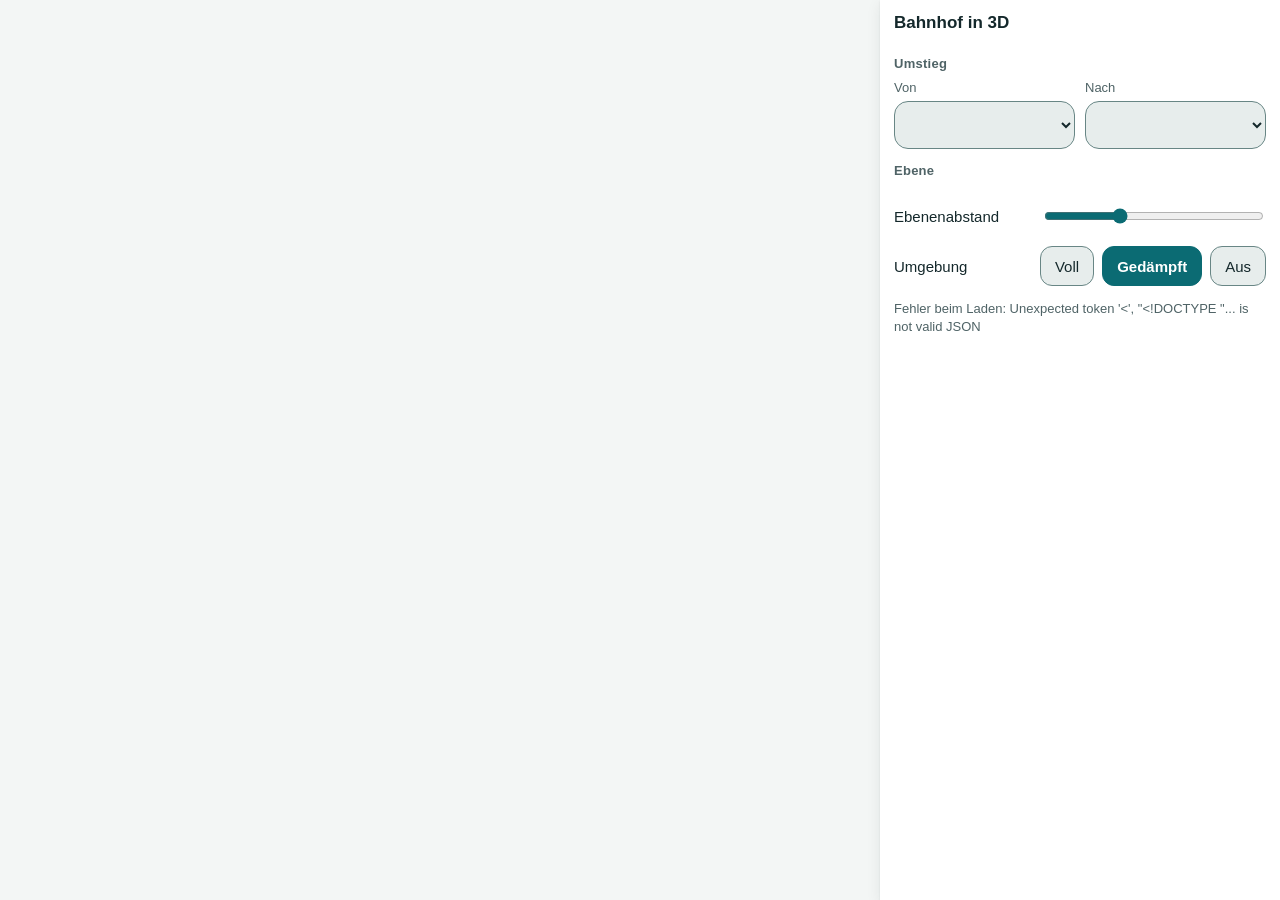
==== commit 4b8efd50: "Bahnhoefe in 3D: Diorama mit Umgebung (Strassen, Gebaeude, Baeume, Namen, Orte), dunkel/hell, Kamera" ====
--- a/map/static/station.html
+++ b/map/static/station.html
@@ -12,21 +12,15 @@
 </head>
 <body>
 <div id="app">
-  <div id="map" role="application" aria-label="3D-Modell des Bahnhofs"></div>
+  <div id="stage">
+    <div id="map" role="application" aria-label="3D-Modell des Bahnhofs"></div>
+    <div id="labels" aria-hidden="true"></div>
+  </div>
   <aside id="sheet" aria-label="Bahnhof und Umstieg">
     <header>
       <h1>Bahnhof in 3D</h1>
       <div id="stations" class="chips" role="tablist" aria-label="Bahnhof wählen"></div>
     </header>
-    <section aria-labelledby="h-levels">
-      <h2 id="h-levels">Ebene</h2>
-      <div id="levels" class="chips" role="group" aria-label="Ebene zeigen"></div>
-      <label class="row">
-        <span>Ebenenabstand</span>
-        <input id="gap" type="range" min="1" max="4" step="0.25" value="2" aria-label="Abstand zwischen den Ebenen">
-      </label>
-      <label class="row check"><input id="bld" type="checkbox"><span>Gebäude zeigen</span></label>
-    </section>
     <section aria-labelledby="h-way">
       <h2 id="h-way">Umstieg</h2>
       <div class="pair">
@@ -35,6 +29,22 @@
       </div>
       <div id="way" aria-live="polite"></div>
     </section>
+    <section aria-labelledby="h-levels">
+      <h2 id="h-levels">Ebene</h2>
+      <div id="levels" class="chips" role="group" aria-label="Ebene zeigen"></div>
+      <label class="row">
+        <span>Ebenenabstand</span>
+        <input id="gap" type="range" min="1" max="4" step="0.25" value="2" aria-label="Abstand zwischen den Ebenen">
+      </label>
+      <div class="row">
+        <span id="h-ctx">Umgebung</span>
+        <div id="ctx" class="chips" role="group" aria-labelledby="h-ctx">
+          <button type="button" data-mode="full" aria-pressed="false">Voll</button>
+          <button type="button" data-mode="dim" aria-pressed="true">Gedämpft</button>
+          <button type="button" data-mode="off" aria-pressed="false">Aus</button>
+        </div>
+      </div>
+    </section>
     <p id="note" class="note"></p>
   </aside>
 </div>
--- a/map/static/station.css
+++ b/map/static/station.css
@@ -12,6 +12,7 @@
   --on-primary: #ffffff;
   --path: #d4141c;
   --shadow: 0 1px 2px rgb(20 40 43 / 8%), 0 4px 14px rgb(20 40 43 / 8%);
+  --halo: rgb(240 245 245 / 92%); --street: #4a5a5d; --poi: #9c3a82; --pin: #e07bc1; --pin-ring: #fff; --ent: #0b6b73; --plat: #5f6f73; --S: #1f9a5a; --U: #1d6fc0; --R: #c4413b;
   --radius: 18px;
   --tap: 48px;
   --font: Arial, "Liberation Sans", "Helvetica Neue", Helvetica, sans-serif;
@@ -29,13 +30,25 @@
     --on-primary: #062a2d;
     --path: #ff6b70;
     --shadow: 0 1px 2px rgb(0 0 0 / 40%), 0 6px 18px rgb(0 0 0 / 30%);
+    --halo: rgb(15 18 27 / 92%); --street: #c9cde0; --poi: #e8a4d4; --pin-ring: #1a1d2a; --ent: #5cc8cf; --S: #33b873; --U: #3d92e8; --R: #e0645e;
   }
 }
 * { box-sizing: border-box; }
 html, body { height: 100%; margin: 0; }
 body { background: var(--bg); color: var(--ink); font: 16px/1.4 var(--font); }
 #app { position: fixed; inset: 0; display: grid; grid-template-rows: 1fr auto; }
-#map { min-height: 0; background: var(--bg); touch-action: none; }
+#stage { position: relative; min-height: 0; background: var(--bg); }
+#map { position: absolute; inset: 0; touch-action: none; }
+#labels { position: absolute; inset: 0; overflow: hidden; pointer-events: none; font-size: 12px; line-height: 1.15; }
+.lbl { position: absolute; left: 0; top: 0; white-space: nowrap; display: flex; align-items: center; gap: 5px; will-change: transform; text-shadow: 0 0 3px var(--halo), 0 0 3px var(--halo), 0 0 6px var(--halo); }
+.lbl.street { color: var(--street); font-size: 11px; letter-spacing: .02em; font-weight: 700; }
+.lbl.poi, .lbl.ent { color: var(--poi); font-weight: 700; }
+.lbl i { width: 14px; height: 14px; border-radius: 50%; background: var(--pin); border: 2px solid var(--pin-ring); flex: none; box-shadow: 0 1px 3px rgb(0 0 0 / 45%); }
+.lbl.poi.c-food i { background: #ef9a3c; } .lbl.poi.c-shop i { background: #5b8def; } .lbl.poi.c-culture i { background: #e07bc1; } .lbl.poi.c-hotel i { background: #9b7be0; }
+.lbl.poi.c-health i { background: #e8625c; } .lbl.poi.c-money i { background: #43b581; } .lbl.poi.c-bus i { background: #3d92e8; border-radius: 4px; } .lbl.poi.c-info i { background: #8aa0a8; }
+.lbl.ent i { background: var(--ent); border-radius: 4px; width: 12px; height: 12px; }
+.lbl.plat { padding: 2px 8px; border-radius: 999px; background: var(--plat); color: #fff; font-weight: 700; font-size: 12px; text-shadow: none; box-shadow: 0 1px 4px rgb(0 0 0 / 40%); border: 2px solid rgb(255 255 255 / 85%); }
+.lbl.plat.m-S { background: var(--S); } .lbl.plat.m-U { background: var(--U); } .lbl.plat.m-R { background: var(--R); }
 #sheet {
   background: var(--surface); color: var(--ink); max-height: 46dvh; overflow: auto; overscroll-behavior: contain;
   padding: 12px max(14px, env(safe-area-inset-right)) max(14px, env(safe-area-inset-bottom)) max(14px, env(safe-area-inset-left));
